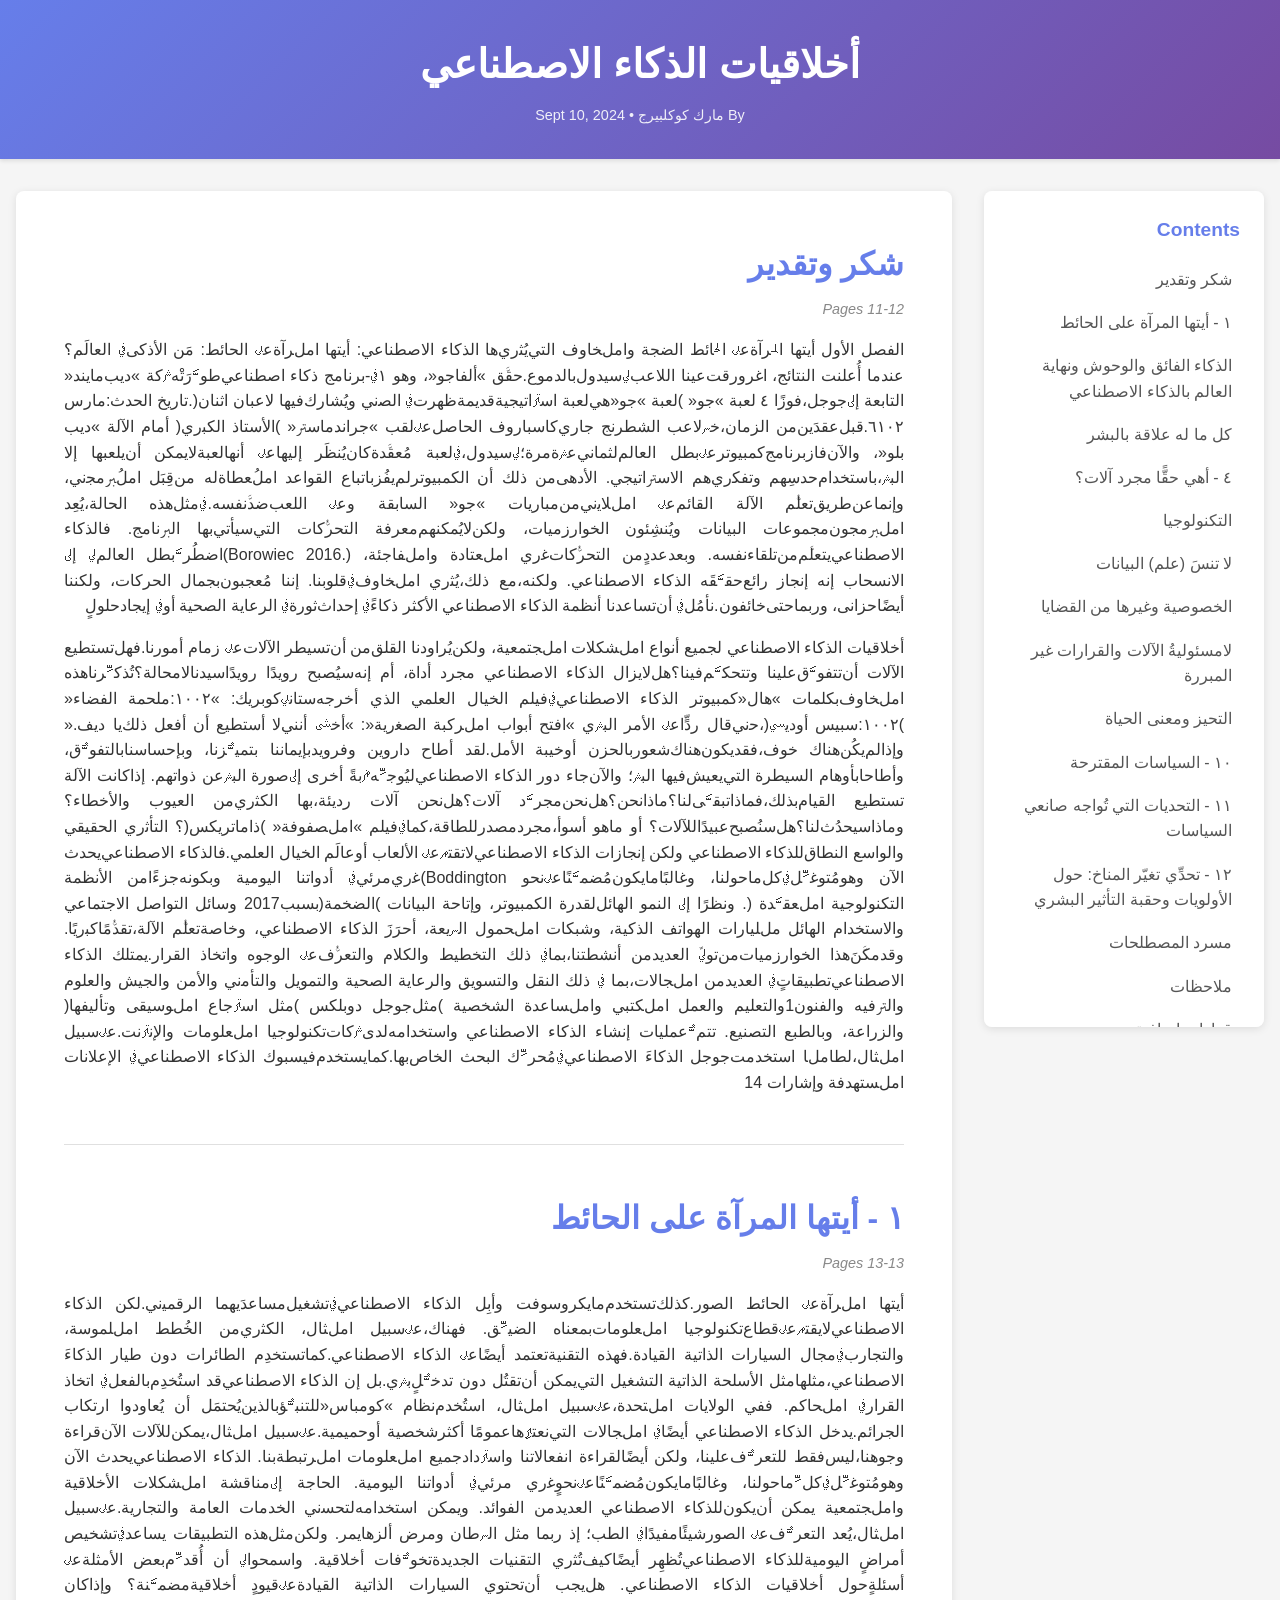
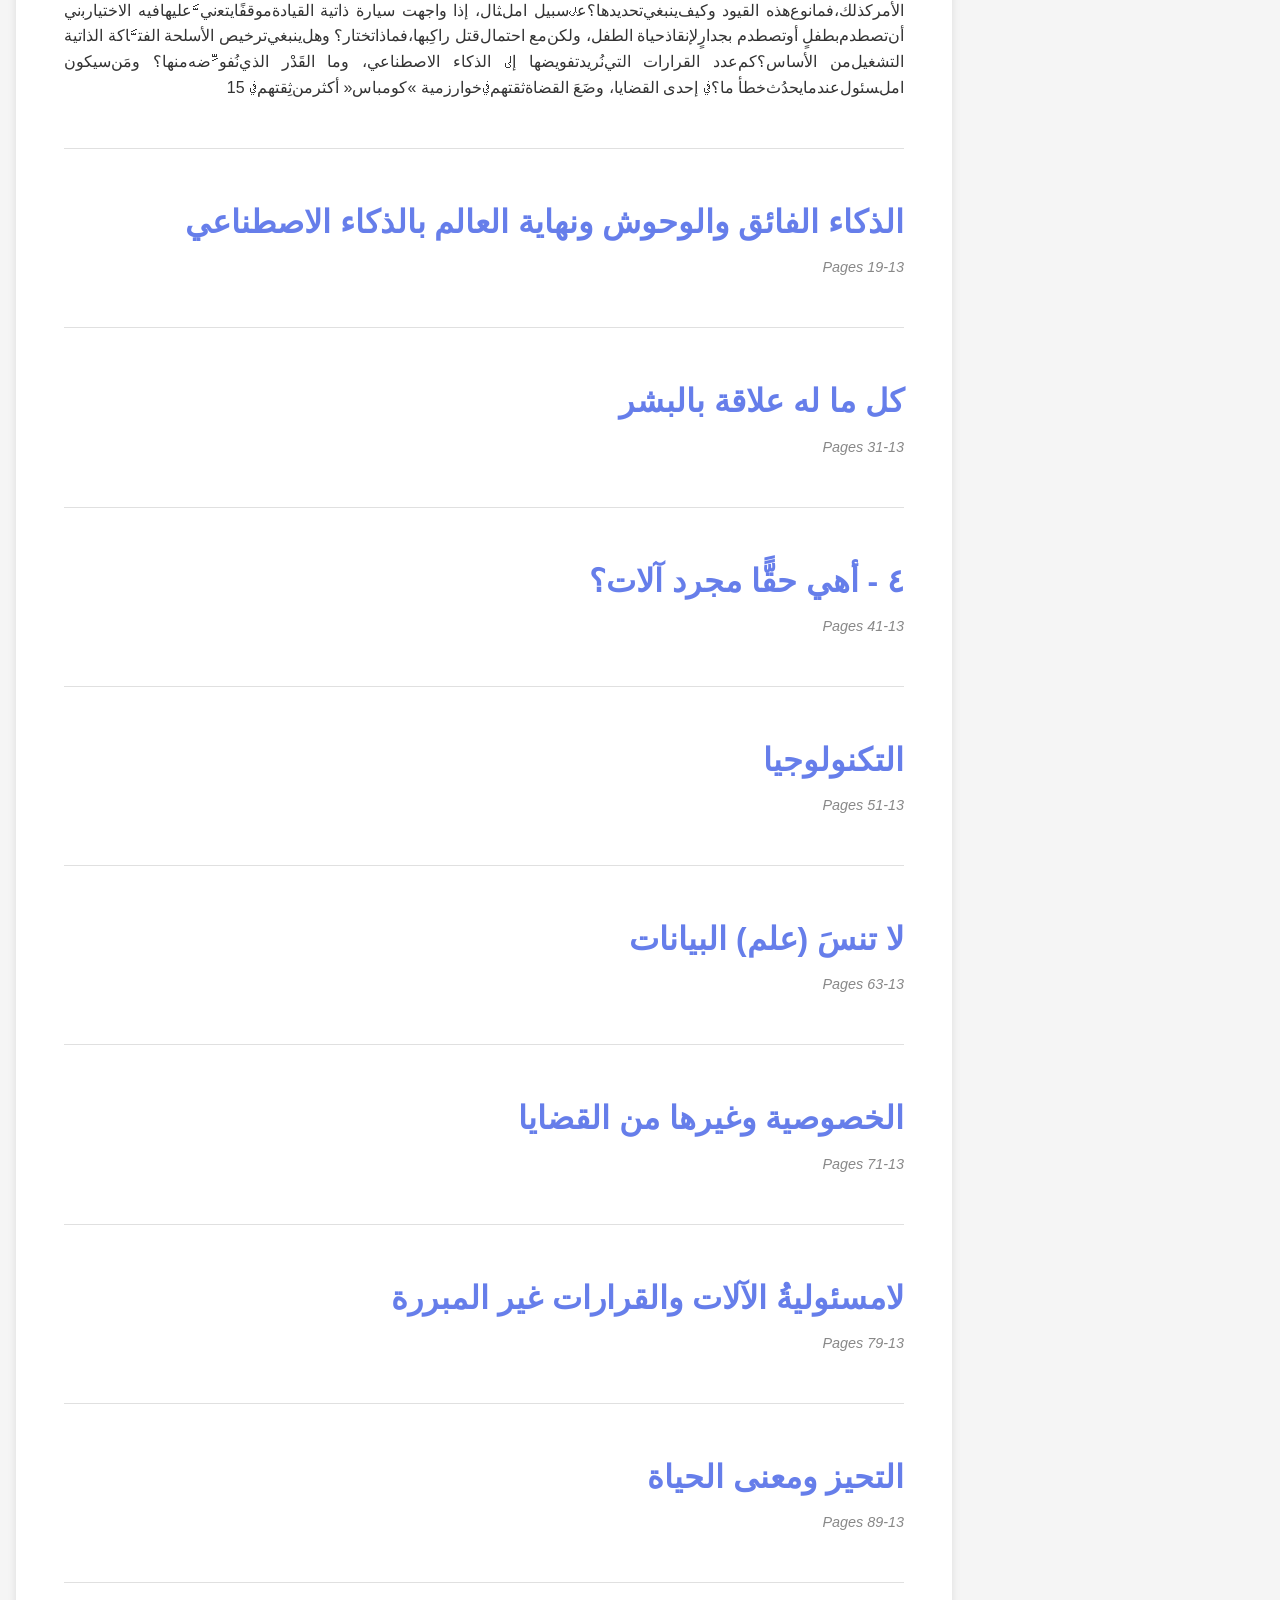
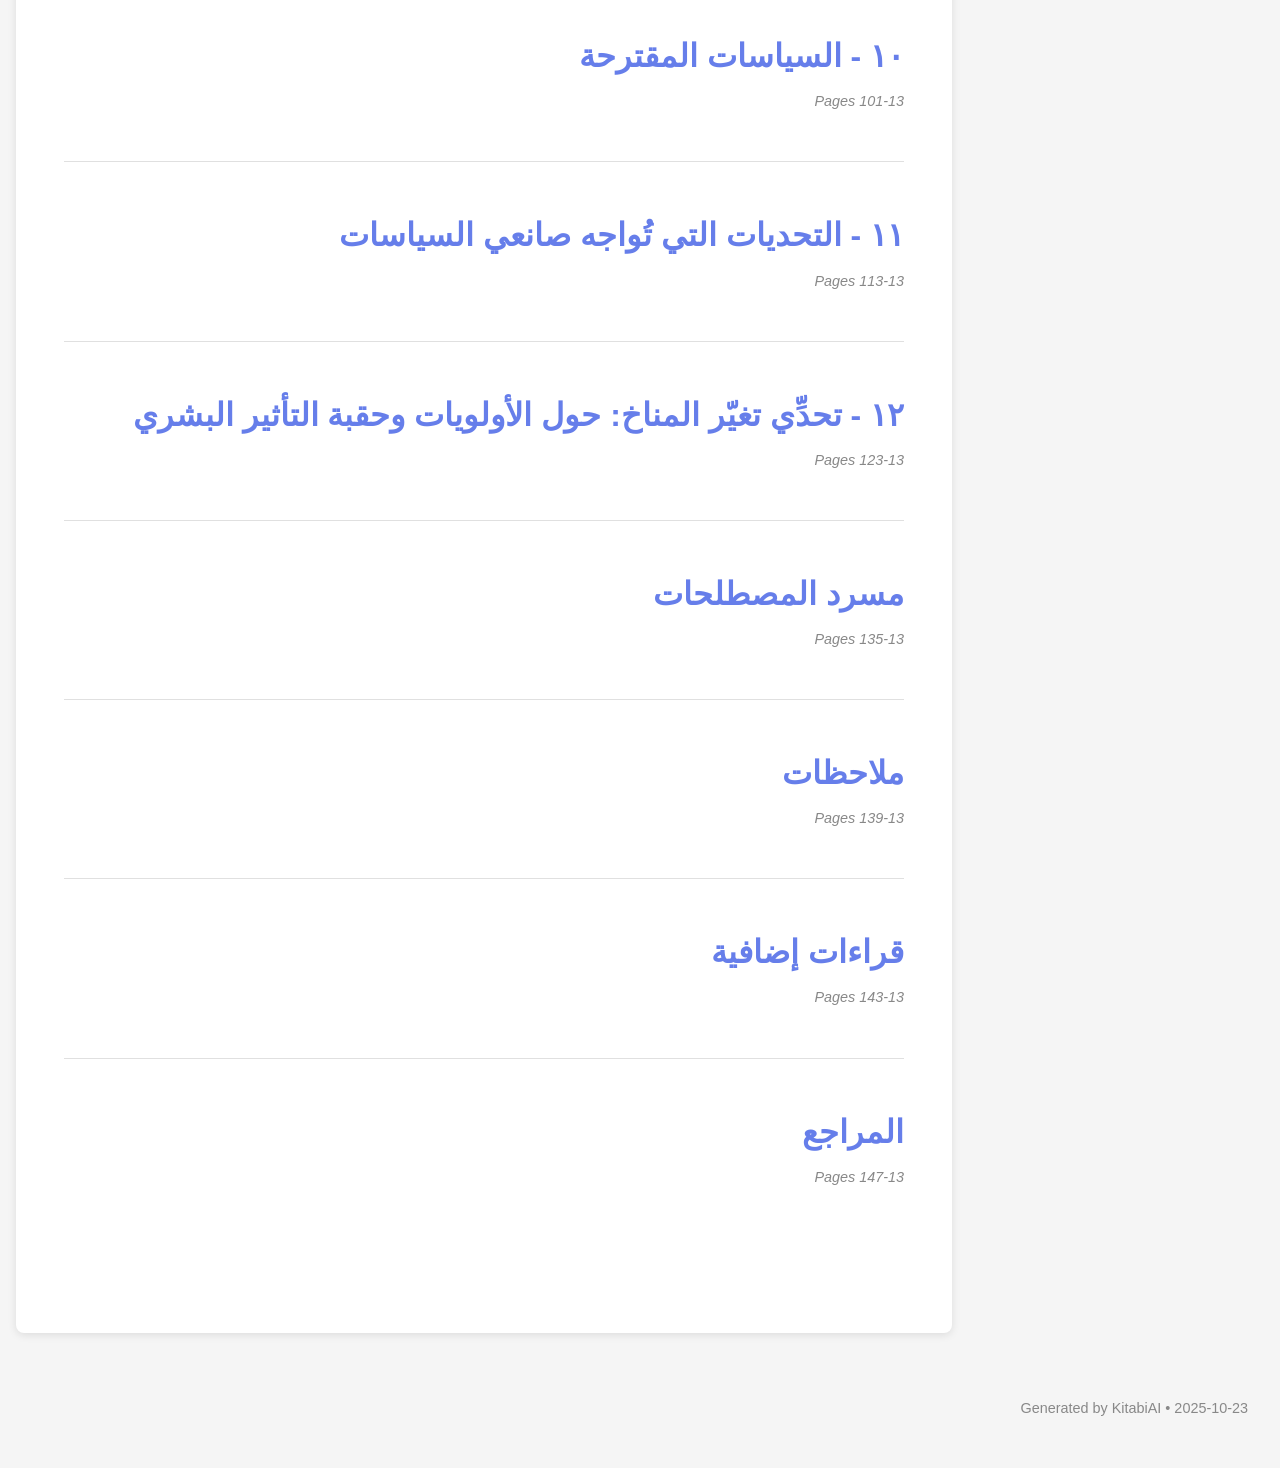
==== outputs/ar_1.html @ 51efbdb4 "Generate Webpage and Markdown files for PDF books" ====
<!DOCTYPE html>
<html lang="arabic" dir="rtl">
<head>
    <meta charset="UTF-8">
    <meta name="viewport" content="width=device-width, initial-scale=1.0">
    <title>أخلاقيات الذكاء الاصطناعي</title>
    <style>
        * {
            margin: 0;
            padding: 0;
            box-sizing: border-box;
        }
        
        body {
            font-family: -apple-system, BlinkMacSystemFont, 'Segoe UI', Roboto, 'Helvetica Neue', Arial, sans-serif;
            line-height: 1.6;
            color: #333;
            background: #f5f5f5;
        }
        
        /* RTL Support */
        [dir="rtl"] {
            text-align: right;
        }
        
        [dir="rtl"] body {
            font-family: 'Traditional Arabic', 'Simplified Arabic', Arial, sans-serif;
        }
        
        /* Header */
        header {
            background: linear-gradient(135deg, #667eea 0%, #764ba2 100%);
            color: white;
            padding: 2rem;
            text-align: center;
            box-shadow: 0 2px 4px rgba(0,0,0,0.1);
        }
        
        header h1 {
            font-size: 2.5rem;
            margin-bottom: 0.5rem;
        }
        
        .metadata {
            font-size: 0.9rem;
            opacity: 0.9;
        }
        
        /* Container */
        .container {
            display: flex;
            max-width: 1400px;
            margin: 2rem auto;
            gap: 2rem;
            padding: 0 1rem;
        }
        
        /* Navigation */
        nav {
            flex: 0 0 280px;
            background: white;
            padding: 1.5rem;
            border-radius: 8px;
            box-shadow: 0 2px 8px rgba(0,0,0,0.1);
            position: sticky;
            top: 2rem;
            height: fit-content;
            max-height: calc(100vh - 4rem);
            overflow-y: auto;
        }
        
        nav h2 {
            font-size: 1.2rem;
            margin-bottom: 1rem;
            color: #667eea;
        }
        
        nav ul {
            list-style: none;
        }
        
        nav li {
            margin-bottom: 0.5rem;
        }
        
        nav a {
            color: #555;
            text-decoration: none;
            display: block;
            padding: 0.3rem 0.5rem;
            border-radius: 4px;
            transition: all 0.2s;
        }
        
        nav a:hover {
            background: #f0f0f0;
            color: #667eea;
        }
        
        nav .level-2 {
            padding-left: 1rem;
            font-size: 0.9rem;
        }
        
        nav .level-3 {
            padding-left: 2rem;
            font-size: 0.85rem;
        }
        
        /* Main Content */
        .content {
            flex: 1;
            background: white;
            padding: 3rem;
            border-radius: 8px;
            box-shadow: 0 2px 8px rgba(0,0,0,0.1);
        }
        
        /* Sections */
        section {
            margin-bottom: 3rem;
            padding-bottom: 2rem;
            border-bottom: 1px solid #e0e0e0;
        }
        
        section:last-child {
            border-bottom: none;
        }
        
        section h2 {
            color: #667eea;
            font-size: 2rem;
            margin-bottom: 0.5rem;
        }
        
        section h3 {
            color: #764ba2;
            font-size: 1.5rem;
            margin-top: 1.5rem;
            margin-bottom: 0.5rem;
        }
        
        section h4 {
            color: #555;
            font-size: 1.2rem;
            margin-top: 1rem;
            margin-bottom: 0.5rem;
        }
        
        .page-range {
            font-size: 0.9rem;
            color: #888;
            font-style: italic;
            margin-bottom: 1rem;
        }
        
        /* Paragraphs */
        p {
            margin-bottom: 1rem;
            text-align: justify;
        }
        
        /* Footer */
        footer {
            text-align: center;
            padding: 2rem;
            color: #888;
            font-size: 0.9rem;
        }
        
        /* Print Styles */
        @media print {
            body {
                background: white;
            }
            
            nav {
                display: none;
            }
            
            .container {
                margin: 0;
            }
            
            section {
                page-break-inside: avoid;
            }
        }
        
        /* Mobile Responsive */
        @media (max-width: 768px) {
            .container {
                flex-direction: column;
            }
            
            nav {
                position: static;
                max-height: none;
            }
            
            .content {
                padding: 1.5rem;
            }
            
            header h1 {
                font-size: 1.8rem;
            }
        }
    </style>
</head>
<body>
    <header>
    <h1>أخلاقيات الذكاء الاصطناعي</h1>
    <div class="metadata">By مارك كوكلبيرج • Sept 10, 2024</div>
</header>
    <div class="container">
        <nav>
    <h2>Contents</h2>
    <ul>
        <li class="level-1"><a href="#section-1">شكر وتقدير</a></li>
<li class="level-1"><a href="#section-2">١ - أيتها المرآة على الحائط</a></li>
<li class="level-1"><a href="#section-3">الذكاء الفائق والوحوش ونهاية العالم بالذكاء الاصطناعي</a></li>
<li class="level-1"><a href="#section-4">كل ما له علاقة بالبشر</a></li>
<li class="level-1"><a href="#section-5">٤ - أهي حقًّا مجرد آلات؟</a></li>
<li class="level-1"><a href="#section-6">التكنولوجيا</a></li>
<li class="level-1"><a href="#section-7">لا تنسَ (علم) البيانات</a></li>
<li class="level-1"><a href="#section-8">الخصوصية وغيرها من القضايا</a></li>
<li class="level-1"><a href="#section-9">لامسئوليةُ الآلات والقرارات غير المبررة</a></li>
<li class="level-1"><a href="#section-10">التحيز ومعنى الحياة</a></li>
<li class="level-1"><a href="#section-11">١٠ - السياسات المقترحة</a></li>
<li class="level-1"><a href="#section-12">١١ - التحديات التي تُواجه صانعي السياسات</a></li>
<li class="level-1"><a href="#section-13">١٢ - تحدِّي تغيّر المناخ: حول الأولويات وحقبة التأثير البشري</a></li>
<li class="level-1"><a href="#section-14">مسرد المصطلحات</a></li>
<li class="level-1"><a href="#section-15">ملاحظات</a></li>
<li class="level-1"><a href="#section-16">قراءات إضافية</a></li>
<li class="level-1"><a href="#section-17">المراجع</a></li>
    </ul>
</nav>
        <main class="content">
            <section id="section-1">
    <h2>شكر وتقدير</h2>
    <div class="page-range">Pages 11-12</div>
    <p>اﻟﻔﺼﻞ اﻷول
أﻳﺘﻬﺎ اﳌﺮآةﻋﲆ اﳊﺎﺋﻂ
اﻟﻀﺠﺔ واملﺨﺎوف اﻟﺘﻲﻳُﺜريﻫﺎ اﻟﺬﻛﺎء اﻻﺻﻄﻨﺎﻋﻲ: أﻳﺘﻬﺎ املﺮآةﻋﲆ اﻟﺤﺎﺋﻂ:
ﻣَﻦ اﻷذﻛﻰﰲ اﻟﻌﺎﻟَﻢ؟
ﻋﻨﺪﻣﺎ أُﻋﻠﻨﺖ اﻟﻨﺘﺎﺋﺞ، اﻏﺮورﻗﺖﻋﻴﻨﺎ اﻟﻼﻋﺐﱄﺳﻴﺪولﺑﺎﻟﺪﻣﻮع.ﺣﻘﱠﻖ »أﻟﻔﺎﺟﻮ«، وﻫﻮ
١ﰲ-ﺑﺮﻧﺎﻣﺞ ذﻛﺎء اﺻﻄﻨﺎﻋﻲﻃﻮﱠرَﺗْﻪﴍﻛﺔ »دﻳﺐﻣﺎﻳﻨﺪ« اﻟﺘﺎﺑﻌﺔ إﱃﺟﻮﺟﻞ،ﻓﻮزًا ٤
ﻟﻌﺒﺔ »ﺟﻮ« )ﻟﻌﺒﺔ »ﺟﻮ«ﻫﻲﻟﻌﺒﺔ اﺳﱰاﺗﻴﺠﻴﺔﻗﺪﻳﻤﺔﻇﻬﺮتﰲ اﻟﺼني وﻳُﺸﺎركﻓﻴﻬﺎ
ﻻﻋﺒﺎن اﺛﻨﺎن(.ﺗﺎرﻳﺦ اﻟﺤﺪث:ﻣﺎرس ٦١٠٢.ﻗﺒﻞﻋﻘﺪَﻳﻦﻣﻦ اﻟﺰﻣﺎن،ﺧﴪﻻﻋﺐ اﻟﺸﻄﺮﻧﺞ
ﺟﺎريﻛﺎﺳﺒﺎروف اﻟﺤﺎﺻﻞﻋﲆﻟﻘﺐ »ﺟﺮاﻧﺪﻣﺎﺳﱰ« )اﻷﺳﺘﺎذ اﻟﻜﺒري( أﻣﺎم اﻵﻟﺔ »دﻳﺐ
ﺑﻠﻮ«، واﻵنﻓﺎزﺑﺮﻧﺎﻣﺞﻛﻤﺒﻴﻮﺗﺮﻋﲆﺑﻄﻞ اﻟﻌﺎﻟﻢﻟﺜﻤﺎﻧﻲﻋﴩةﻣﺮة؛ﱄﺳﻴﺪول،ﰲﻟﻌﺒﺔ
ﻣُﻌﻘﱠﺪةﻛﺎنﻳُﻨﻈَﺮ إﻟﻴﻬﺎﻋﲆ أﻧﻬﺎﻟﻌﺒﺔﻻﻳﻤﻜﻦ أنﻳﻠﻌﺒﻬﺎ إﻻ اﻟﺒﴩ،ﺑﺎﺳﺘﺨﺪامﺣﺪﺳِﻬﻢ
وﺗﻔﻜريﻫﻢ اﻻﺳﱰاﺗﻴﺠﻲ. اﻷدﻫﻰﻣﻦ ذﻟﻚ أن اﻟﻜﻤﺒﻴﻮﺗﺮﻟﻢﻳﻔُﺰﺑﺎﺗﺒﺎع اﻟﻘﻮاﻋﺪ املُﻌﻄﺎةﻟﻪ
ﻣﻦﻗِﺒَﻞ املُﱪﻣﺠني، وإﻧﻤﺎﻋﻦﻃﺮﻳﻖﺗﻌﻠﱡﻢ اﻵﻟﺔ اﻟﻘﺎﺋﻢﻋﲆ املﻼﻳنيﻣﻦﻣﺒﺎرﻳﺎت »ﺟﻮ«
اﻟﺴﺎﺑﻘﺔ وﻋﲆ اﻟﻠﻌﺐﺿﺪﱠﻧﻔﺴﻪ.ﰲﻣﺜﻞﻫﺬه اﻟﺤﺎﻟﺔ،ﻳُﻌِﺪ املﱪﻣﺠﻮنﻣﺠﻤﻮﻋﺎت اﻟﺒﻴﺎﻧﺎت
وﻳُﻨﺸِﺌﻮن اﻟﺨﻮارزﻣﻴﺎت، وﻟﻜﻦﻻﻳُﻤﻜﻨﻬﻢﻣﻌﺮﻓﺔ اﻟﺘﺤﺮﱡﻛﺎت اﻟﺘﻲﺳﻴﺄﺗﻲﺑﻬﺎ اﻟﱪﻧﺎﻣﺞ.
ﻓﺎﻟﺬﻛﺎء اﻻﺻﻄﻨﺎﻋﻲﻳﺘﻌﻠﱠﻢﻣﻦﺗﻠﻘﺎءﻧﻔﺴﻪ. وﺑﻌﺪﻋﺪدٍﻣﻦ اﻟﺘﺤﺮﱡﻛﺎتﻏري املﻌﺘﺎدة واملﻔﺎﺟﺌﺔ،
(.Borowiec 2016)اﺿﻄُﺮﱠﺑﻄﻞ اﻟﻌﺎﻟﻢﱄ إﱃ اﻻﻧﺴﺤﺎب
إﻧﻪ إﻧﺠﺎز راﺋﻊﺣﻘﱠﻘَﻪ اﻟﺬﻛﺎء اﻻﺻﻄﻨﺎﻋﻲ. وﻟﻜﻨﻪ،ﻣﻊ ذﻟﻚ،ﻳُﺜري املﺨﺎوفﰲﻗﻠﻮﺑﻨﺎ. إﻧﻨﺎ
ﻣُﻌﺠﺒﻮنﺑﺠﻤﺎل اﻟﺤﺮﻛﺎت، وﻟﻜﻨﻨﺎ أﻳﻀًﺎﺣﺰاﻧﻰ، ورﺑﻤﺎﺣﺘﻰﺧﺎﺋﻔﻮن.ﻧﺄﻣُﻞﰲ أنﺗﺴﺎﻋﺪﻧﺎ
أﻧﻈﻤﺔ اﻟﺬﻛﺎء اﻻﺻﻄﻨﺎﻋﻲ اﻷﻛﺜﺮ ذﻛﺎءًﰲ إﺣﺪاثﺛﻮرةﰲ اﻟﺮﻋﺎﻳﺔ اﻟﺼﺤﻴﺔ أوﰲ إﻳﺠﺎدﺣﻠﻮلٍ</p>
<p>أﺧﻼﻗﻴﺎت اﻟﺬﻛﺎء اﻻﺻﻄﻨﺎﻋﻲ
ﻟﺠﻤﻴﻊ أﻧﻮاع املﺸﻜﻼت املﺠﺘﻤﻌﻴﺔ، وﻟﻜﻦﻳُﺮاودﻧﺎ اﻟﻘﻠﻖﻣﻦ أنﺗﺴﻴﻄﺮ اﻵﻻتﻋﲆ زﻣﺎم
أﻣﻮرﻧﺎ.ﻓﻬﻞﺗﺴﺘﻄﻴﻊ اﻵﻻت أنﺗﺘﻔﻮﱠقﻋﻠﻴﻨﺎ وﺗﺘﺤﻜﱠﻢﻓﻴﻨﺎ؟ﻫﻞﻻﻳﺰال اﻟﺬﻛﺎء اﻻﺻﻄﻨﺎﻋﻲ
ﻣﺠﺮد أداة، أم إﻧﻪﺳﻴُﺼﺒﺢ روﻳﺪًا روﻳﺪًاﺳﻴﺪﻧﺎﻻﻣﺤﺎﻟﺔ؟ﺗُﺬﻛﱢﺮﻧﺎﻫﺬه املﺨﺎوفﺑﻜﻠﻤﺎت
»ﻫﺎل«ﻛﻤﺒﻴﻮﺗﺮ اﻟﺬﻛﺎء اﻻﺻﻄﻨﺎﻋﻲﰲﻓﻴﻠﻢ اﻟﺨﻴﺎل اﻟﻌﻠﻤﻲ اﻟﺬي أﺧﺮﺟﻪﺳﺘﺎﻧﲇﻛﻮﺑﺮﻳﻚ:
»١٠٠٢:ﻣﻠﺤﻤﺔ اﻟﻔﻀﺎء« )١٠٠٢:ﺳﺒﻴﺲ أودﻳﴘ(،ﺣنيﻗﺎل ردٍّاﻋﲆ اﻷﻣﺮ اﻟﺒﴩي »اﻓﺘﺢ
أﺑﻮاب املﺮﻛﺒﺔ اﻟﺼﻐرية«: »أﺧﴙ أﻧﻨﻲﻻ أﺳﺘﻄﻴﻊ أن أﻓﻌﻞ ذﻟﻚﻳﺎ دﻳﻒ.« وإذاﻟﻢﻳﻜُﻦﻫﻨﺎك
ﺧﻮف،ﻓﻘﺪﻳﻜﻮنﻫﻨﺎكﺷﻌﻮرﺑﺎﻟﺤﺰن أوﺧﻴﺒﺔ اﻷﻣﻞ.ﻟﻘﺪ أﻃﺎح داروﻳﻦ وﻓﺮوﻳﺪﺑﺈﻳﻤﺎﻧﻨﺎ
ﺑﺘﻤﻴﱡﺰﻧﺎ، وﺑﺈﺣﺴﺎﺳﻨﺎﺑﺎﻟﺘﻔﻮﱡق، وأﻃﺎﺣﺎﺑﺄوﻫﺎم اﻟﺴﻴﻄﺮة اﻟﺘﻲﻳﻌﻴﺶﻓﻴﻬﺎ اﻟﺒﴩ؛ واﻵنﺟﺎء
دور اﻟﺬﻛﺎء اﻻﺻﻄﻨﺎﻋﻲﻟﻴُﻮﺟﱢﻪﴐﺑﺔً أﺧﺮى إﱃﺻﻮرة اﻟﺒﴩﻋﻦ ذواﺗﻬﻢ. إذاﻛﺎﻧﺖ اﻵﻟﺔ
ﺗﺴﺘﻄﻴﻊ اﻟﻘﻴﺎمﺑﺬﻟﻚ،ﻓﻤﺎذاﺗﺒﻘﱠﻰﻟﻨﺎ؟ﻣﺎذاﻧﺤﻦ؟ﻫﻞﻧﺤﻦﻣﺠﺮﱠد آﻻت؟ﻫﻞﻧﺤﻦ آﻻت
ردﻳﺌﺔ،ﺑﻬﺎ اﻟﻜﺜريﻣﻦ اﻟﻌﻴﻮب واﻷﺧﻄﺎء؟ وﻣﺎذاﺳﻴﺤﺪُثﻟﻨﺎ؟ﻫﻞﺳﻨُﺼﺒﺢﻋﺒﻴﺪًاﻟﻶﻻت؟ أو
ﻣﺎﻫﻮ أﺳﻮأ،ﻣﺠﺮدﻣﺼﺪرﻟﻠﻄﺎﻗﺔ،ﻛﻤﺎﰲﻓﻴﻠﻢ »املﺼﻔﻮﻓﺔ« )ذاﻣﺎﺗﺮﻳﻜﺲ(؟
اﻟﺘﺄﺛري اﻟﺤﻘﻴﻘﻲ واﻟﻮاﺳﻊ اﻟﻨﻄﺎقﻟﻠﺬﻛﺎء اﻻﺻﻄﻨﺎﻋﻲ
وﻟﻜﻦ إﻧﺠﺎزات اﻟﺬﻛﺎء اﻻﺻﻄﻨﺎﻋﻲﻻﺗﻘﺘﴫﻋﲆ اﻷﻟﻌﺎب أوﻋﺎﻟَﻢ اﻟﺨﻴﺎل اﻟﻌﻠﻤﻲ.ﻓﺎﻟﺬﻛﺎء
اﻻﺻﻄﻨﺎﻋﻲﻳﺤﺪث اﻵن وﻫﻮﻣُﺘﻮﻏﱢﻞﰲﻛﻞﻣﺎﺣﻮﻟﻨﺎ، وﻏﺎﻟﺒًﺎﻣﺎﻳﻜﻮنﻣُﻀﻤﱠﻨًﺎﻋﲆﻧﺤﻮ
Boddington)ﻏريﻣﺮﺋﻲﰲ أدواﺗﻨﺎ اﻟﻴﻮﻣﻴﺔ وﺑﻜﻮﻧﻪﺟﺰءًاﻣﻦ اﻷﻧﻈﻤﺔ اﻟﺘﻜﻨﻮﻟﻮﺟﻴﺔ املﻌﻘﱠﺪة
(. وﻧﻈﺮًا إﱃ اﻟﻨﻤﻮ اﻟﻬﺎﺋﻞﻟﻘﺪرة اﻟﻜﻤﺒﻴﻮﺗﺮ، وإﺗﺎﺣﺔ اﻟﺒﻴﺎﻧﺎت )اﻟﻀﺨﻤﺔ(ﺑﺴﺒﺐ2017
وﺳﺎﺋﻞ اﻟﺘﻮاﺻﻞ اﻻﺟﺘﻤﺎﻋﻲ واﻻﺳﺘﺨﺪام اﻟﻬﺎﺋﻞ ملﻠﻴﺎرات اﻟﻬﻮاﺗﻒ اﻟﺬﻛﻴﺔ، وﺷﺒﻜﺎت املﺤﻤﻮل
اﻟﴪﻳﻌﺔ، أﺣﺮَزَ اﻟﺬﻛﺎء اﻻﺻﻄﻨﺎﻋﻲ، وﺧﺎﺻﺔﺗﻌﻠﱡﻢ اﻵﻟﺔ،ﺗﻘﺪﱡﻣًﺎﻛﺒريًا. وﻗﺪﻣﻜﱠﻦَﻫﺬا
اﻟﺨﻮارزﻣﻴﺎتﻣﻦﺗﻮﱄﱢ اﻟﻌﺪﻳﺪﻣﻦ أﻧﺸﻄﺘﻨﺎ،ﺑﻤﺎﰲ ذﻟﻚ اﻟﺘﺨﻄﻴﻂ واﻟﻜﻼم واﻟﺘﻌﺮﱡفﻋﲆ
اﻟﻮﺟﻮه واﺗﺨﺎذ اﻟﻘﺮار.ﻳﻤﺘﻠﻚ اﻟﺬﻛﺎء اﻻﺻﻄﻨﺎﻋﻲﺗﻄﺒﻴﻘﺎتٍﰲ اﻟﻌﺪﻳﺪﻣﻦ املﺠﺎﻻت،ﺑﻤﺎ
ﰲ ذﻟﻚ اﻟﻨﻘﻞ واﻟﺘﺴﻮﻳﻖ واﻟﺮﻋﺎﻳﺔ اﻟﺼﺤﻴﺔ واﻟﺘﻤﻮﻳﻞ واﻟﺘﺄﻣني واﻷﻣﻦ واﻟﺠﻴﺶ واﻟﻌﻠﻮم
واﻟﱰﻓﻴﻪ واﻟﻔﻨﻮن1واﻟﺘﻌﻠﻴﻢ واﻟﻌﻤﻞ املﻜﺘﺒﻲ واملﺴﺎﻋﺪة اﻟﺸﺨﺼﻴﺔ )ﻣﺜﻞﺟﻮﺟﻞ دوﺑﻠﻜﺲ
)ﻣﺜﻞ اﺳﱰﺟﺎع املﻮﺳﻴﻘﻰ وﺗﺄﻟﻴﻔﻬﺎ( واﻟﺰراﻋﺔ، وﺑﺎﻟﻄﺒﻊ اﻟﺘﺼﻨﻴﻊ.
ﺗﺘﻢﱡﻋﻤﻠﻴﺎت إﻧﺸﺎء اﻟﺬﻛﺎء اﻻﺻﻄﻨﺎﻋﻲ واﺳﺘﺨﺪاﻣﻪﻟﺪىﴍﻛﺎتﺗﻜﻨﻮﻟﻮﺟﻴﺎ املﻌﻠﻮﻣﺎت
واﻹﻧﱰﻧﺖ.ﻋﲆﺳﺒﻴﻞ املﺜﺎل،ﻟﻄﺎملﺎ اﺳﺘﺨﺪﻣﺖﺟﻮﺟﻞ اﻟﺬﻛﺎءَ اﻻﺻﻄﻨﺎﻋﻲﰲﻣُﺤﺮﱢك اﻟﺒﺤﺚ
اﻟﺨﺎصﺑﻬﺎ.ﻛﻤﺎﻳﺴﺘﺨﺪمﻓﻴﺴﺒﻮك اﻟﺬﻛﺎء اﻻﺻﻄﻨﺎﻋﻲﰲ اﻹﻋﻼﻧﺎت املﺴﺘﻬﺪﻓﺔ وإﺷﺎرات
14</p>
</section>
<section id="section-2">
    <h2>١ - أيتها المرآة على الحائط</h2>
    <div class="page-range">Pages 13-13</div>
    <p>أﻳﺘﻬﺎ املﺮآةﻋﲆ اﻟﺤﺎﺋﻂ
اﻟﺼﻮر.ﻛﺬﻟﻚﺗﺴﺘﺨﺪمﻣﺎﻳﻜﺮوﺳﻮﻓﺖ وأﺑِﻞ اﻟﺬﻛﺎء اﻻﺻﻄﻨﺎﻋﻲﰲﺗﺸﻐﻴﻞﻣﺴﺎﻋﺪَﻳﻬﻤﺎ
اﻟﺮﻗﻤﻴني.ﻟﻜﻦ اﻟﺬﻛﺎء اﻻﺻﻄﻨﺎﻋﻲﻻﻳﻘﺘﴫﻋﲆﻗﻄﺎعﺗﻜﻨﻮﻟﻮﺟﻴﺎ املﻌﻠﻮﻣﺎتﺑﻤﻌﻨﺎه اﻟﻀﻴﱢﻖ.
ﻓﻬﻨﺎك،ﻋﲆﺳﺒﻴﻞ املﺜﺎل، اﻟﻜﺜريﻣﻦ اﻟﺨُﻄﻂ املﻠﻤﻮﺳﺔ، واﻟﺘﺠﺎربﰲﻣﺠﺎل اﻟﺴﻴﺎرات اﻟﺬاﺗﻴﺔ
اﻟﻘﻴﺎدة.ﻓﻬﺬه اﻟﺘﻘﻨﻴﺔﺗﻌﺘﻤﺪ أﻳﻀًﺎﻋﲆ اﻟﺬﻛﺎء اﻻﺻﻄﻨﺎﻋﻲ.ﻛﻤﺎﺗﺴﺘﺨﺪِم اﻟﻄﺎﺋﺮات دون
ﻃﻴﺎر اﻟﺬﻛﺎءَ اﻻﺻﻄﻨﺎﻋﻲ،ﻣﺜﻠﻬﺎﻣﺜﻞ اﻷﺳﻠﺤﺔ اﻟﺬاﺗﻴﺔ اﻟﺘﺸﻐﻴﻞ اﻟﺘﻲﻳﻤﻜﻦ أنﺗﻘﺘُﻞ دون
ﺗﺪﺧﱡﻞٍﺑﴩي.ﺑﻞ إن اﻟﺬﻛﺎء اﻻﺻﻄﻨﺎﻋﻲﻗﺪ اﺳﺘُﺨﺪِمﺑﺎﻟﻔﻌﻞﰲ اﺗﺨﺎذ اﻟﻘﺮارﰲ املﺤﺎﻛﻢ.
ﻓﻔﻲ اﻟﻮﻻﻳﺎت املﺘﺤﺪة،ﻋﲆﺳﺒﻴﻞ املﺜﺎل، اﺳﺘُﺨﺪمﻧﻈﺎم »ﻛﻮﻣﺒﺎس«ﻟﻠﺘﻨﺒﱡﺆﺑﺎﻟﺬﻳﻦﻳُﺤﺘﻤَﻞ أن
ﻳُﻌﺎودوا ارﺗﻜﺎب اﻟﺠﺮاﺋﻢ.ﻳﺪﺧﻞ اﻟﺬﻛﺎء اﻻﺻﻄﻨﺎﻋﻲ أﻳﻀًﺎﰲ املﺠﺎﻻت اﻟﺘﻲﻧﻌﺘﱪِﻫﺎﻋﻤﻮﻣًﺎ
أﻛﺜﺮﺷﺨﺼﻴﺔ أوﺣﻤﻴﻤﻴﺔ.ﻋﲆﺳﺒﻴﻞ املﺜﺎل،ﻳﻤﻜﻦﻟﻶﻻت اﻵنﻗﺮاءة وﺟﻮﻫﻨﺎ،ﻟﻴﺲﻓﻘﻂ
ﻟﻠﺘﻌﺮﱡفﻋﻠﻴﻨﺎ، وﻟﻜﻦ أﻳﻀًﺎﻟﻘﺮاءة اﻧﻔﻌﺎﻻﺗﻨﺎ واﺳﱰدادﺟﻤﻴﻊ املﻌﻠﻮﻣﺎت املﺮﺗﺒﻄﺔﺑﻨﺎ.
اﻟﺬﻛﺎء اﻻﺻﻄﻨﺎﻋﻲﻳﺤﺪث اﻵن وﻫﻮﻣُﺘﻮﻏﱢﻞﰲﻛﻞﱢﻣﺎﺣﻮﻟﻨﺎ، وﻏﺎﻟﺒًﺎﻣﺎﻳﻜﻮنﻣُﻀﻤﱠﻨًﺎﻋﲆﻧﺤﻮٍﻏري
ﻣﺮﺋﻲﰲ أدواﺗﻨﺎ اﻟﻴﻮﻣﻴﺔ.
اﻟﺤﺎﺟﺔ إﱃﻣﻨﺎﻗﺸﺔ املﺸﻜﻼت اﻷﺧﻼﻗﻴﺔ واملﺠﺘﻤﻌﻴﺔ
ﻳﻤﻜﻦ أنﻳﻜﻮنﻟﻠﺬﻛﺎء اﻻﺻﻄﻨﺎﻋﻲ اﻟﻌﺪﻳﺪﻣﻦ اﻟﻔﻮاﺋﺪ. وﻳﻤﻜﻦ اﺳﺘﺨﺪاﻣﻪﻟﺘﺤﺴني اﻟﺨﺪﻣﺎت
اﻟﻌﺎﻣﺔ واﻟﺘﺠﺎرﻳﺔ.ﻋﲆﺳﺒﻴﻞ املﺜﺎل،ﻳُﻌﺪ اﻟﺘﻌﺮﱡفﻋﲆ اﻟﺼﻮرﺷﻴﺌًﺎﻣﻔﻴﺪًاﰲ اﻟﻄﺐ؛ إذ رﺑﻤﺎ
ﻣﺜﻞ اﻟﴪﻃﺎن وﻣﺮض أﻟﺰﻫﺎﻳﻤﺮ. وﻟﻜﻦﻣﺜﻞﻫﺬه اﻟﺘﻄﺒﻴﻘﺎت
ﻳﺴﺎﻋﺪﰲﺗﺸﺨﻴﺺ أﻣﺮاضٍ
اﻟﻴﻮﻣﻴﺔﻟﻠﺬﻛﺎء اﻻﺻﻄﻨﺎﻋﻲﺗُﻈﻬِﺮ أﻳﻀًﺎﻛﻴﻒﺗُﺜري اﻟﺘﻘﻨﻴﺎت اﻟﺠﺪﻳﺪةﺗﺨﻮﱡﻓﺎت أﺧﻼﻗﻴﺔ.
واﺳﻤﺤﻮاﱄ أن أُﻗﺪﱢمﺑﻌﺾ اﻷﻣﺜﻠﺔﻋﲆ أﺳﺌﻠﺔٍﺣﻮل أﺧﻼﻗﻴﺎت اﻟﺬﻛﺎء اﻻﺻﻄﻨﺎﻋﻲ.
ﻫﻞﻳﺠﺐ أنﺗﺤﺘﻮي اﻟﺴﻴﺎرات اﻟﺬاﺗﻴﺔ اﻟﻘﻴﺎدةﻋﲆﻗﻴﻮدٍ أﺧﻼﻗﻴﺔﻣﻀﻤﱠﻨﺔ؟ وإذاﻛﺎن
اﻷﻣﺮﻛﺬﻟﻚ،ﻓﻤﺎﻧﻮعﻫﺬه اﻟﻘﻴﻮد وﻛﻴﻒﻳﻨﺒﻐﻲﺗﺤﺪﻳﺪﻫﺎ؟ﻋﲆﺳﺒﻴﻞ املﺜﺎل، إذا واﺟﻬﺖ
ﺳﻴﺎرة ذاﺗﻴﺔ اﻟﻘﻴﺎدةﻣﻮﻗﻔًﺎﻳﺘﻌنيﱠﻋﻠﻴﻬﺎﻓﻴﻪ اﻻﺧﺘﻴﺎرﺑني أنﺗﺼﻄﺪمﺑﻄﻔﻞٍ أوﺗﺼﻄﺪم
ﺑﺠﺪارٍﻹﻧﻘﺎذﺣﻴﺎة اﻟﻄﻔﻞ، وﻟﻜﻦﻣﻊ اﺣﺘﻤﺎلﻗﺘﻞ راﻛِﺒﻬﺎ،ﻓﻤﺎذاﺗﺨﺘﺎر؟ وﻫﻞﻳﻨﺒﻐﻲﺗﺮﺧﻴﺺ
اﻷﺳﻠﺤﺔ اﻟﻔﺘﱠﺎﻛﺔ اﻟﺬاﺗﻴﺔ اﻟﺘﺸﻐﻴﻞﻣﻦ اﻷﺳﺎس؟ﻛﻢﻋﺪد اﻟﻘﺮارات اﻟﺘﻲﻧُﺮﻳﺪﺗﻔﻮﻳﻀﻬﺎ إﱃ
اﻟﺬﻛﺎء اﻻﺻﻄﻨﺎﻋﻲ، وﻣﺎ اﻟﻘَﺪْر اﻟﺬيﻧُﻔﻮﱢﺿﻪﻣﻨﻬﺎ؟ وﻣَﻦﺳﻴﻜﻮن املﺴﺌﻮلﻋﻨﺪﻣﺎﻳﺤﺪُثﺧﻄﺄ
ﻣﺎ؟ﰲ إﺣﺪى اﻟﻘﻀﺎﻳﺎ، وﺿَﻊَ اﻟﻘﻀﺎةﺛﻘﺘﻬﻢﰲﺧﻮارزﻣﻴﺔ »ﻛﻮﻣﺒﺎس« أﻛﺜﺮﻣﻦﺛِﻘﺘﻬﻢﰲ
15</p>
</section>
<section id="section-3">
    <h2>الذكاء الفائق والوحوش ونهاية العالم بالذكاء الاصطناعي</h2>
    <div class="page-range">Pages 19-13</div>
    
</section>
<section id="section-4">
    <h2>كل ما له علاقة بالبشر</h2>
    <div class="page-range">Pages 31-13</div>
    
</section>
<section id="section-5">
    <h2>٤ - أهي حقًّا مجرد آلات؟</h2>
    <div class="page-range">Pages 41-13</div>
    
</section>
<section id="section-6">
    <h2>التكنولوجيا</h2>
    <div class="page-range">Pages 51-13</div>
    
</section>
<section id="section-7">
    <h2>لا تنسَ (علم) البيانات</h2>
    <div class="page-range">Pages 63-13</div>
    
</section>
<section id="section-8">
    <h2>الخصوصية وغيرها من القضايا</h2>
    <div class="page-range">Pages 71-13</div>
    
</section>
<section id="section-9">
    <h2>لامسئوليةُ الآلات والقرارات غير المبررة</h2>
    <div class="page-range">Pages 79-13</div>
    
</section>
<section id="section-10">
    <h2>التحيز ومعنى الحياة</h2>
    <div class="page-range">Pages 89-13</div>
    
</section>
<section id="section-11">
    <h2>١٠ - السياسات المقترحة</h2>
    <div class="page-range">Pages 101-13</div>
    
</section>
<section id="section-12">
    <h2>١١ - التحديات التي تُواجه صانعي السياسات</h2>
    <div class="page-range">Pages 113-13</div>
    
</section>
<section id="section-13">
    <h2>١٢ - تحدِّي تغيّر المناخ: حول الأولويات وحقبة التأثير البشري</h2>
    <div class="page-range">Pages 123-13</div>
    
</section>
<section id="section-14">
    <h2>مسرد المصطلحات</h2>
    <div class="page-range">Pages 135-13</div>
    
</section>
<section id="section-15">
    <h2>ملاحظات</h2>
    <div class="page-range">Pages 139-13</div>
    
</section>
<section id="section-16">
    <h2>قراءات إضافية</h2>
    <div class="page-range">Pages 143-13</div>
    
</section>
<section id="section-17">
    <h2>المراجع</h2>
    <div class="page-range">Pages 147-13</div>
    
</section>
        </main>
    </div>
    <footer>
    <p>Generated by KitabiAI • 2025-10-23</p>
</footer>
</body>
</html>
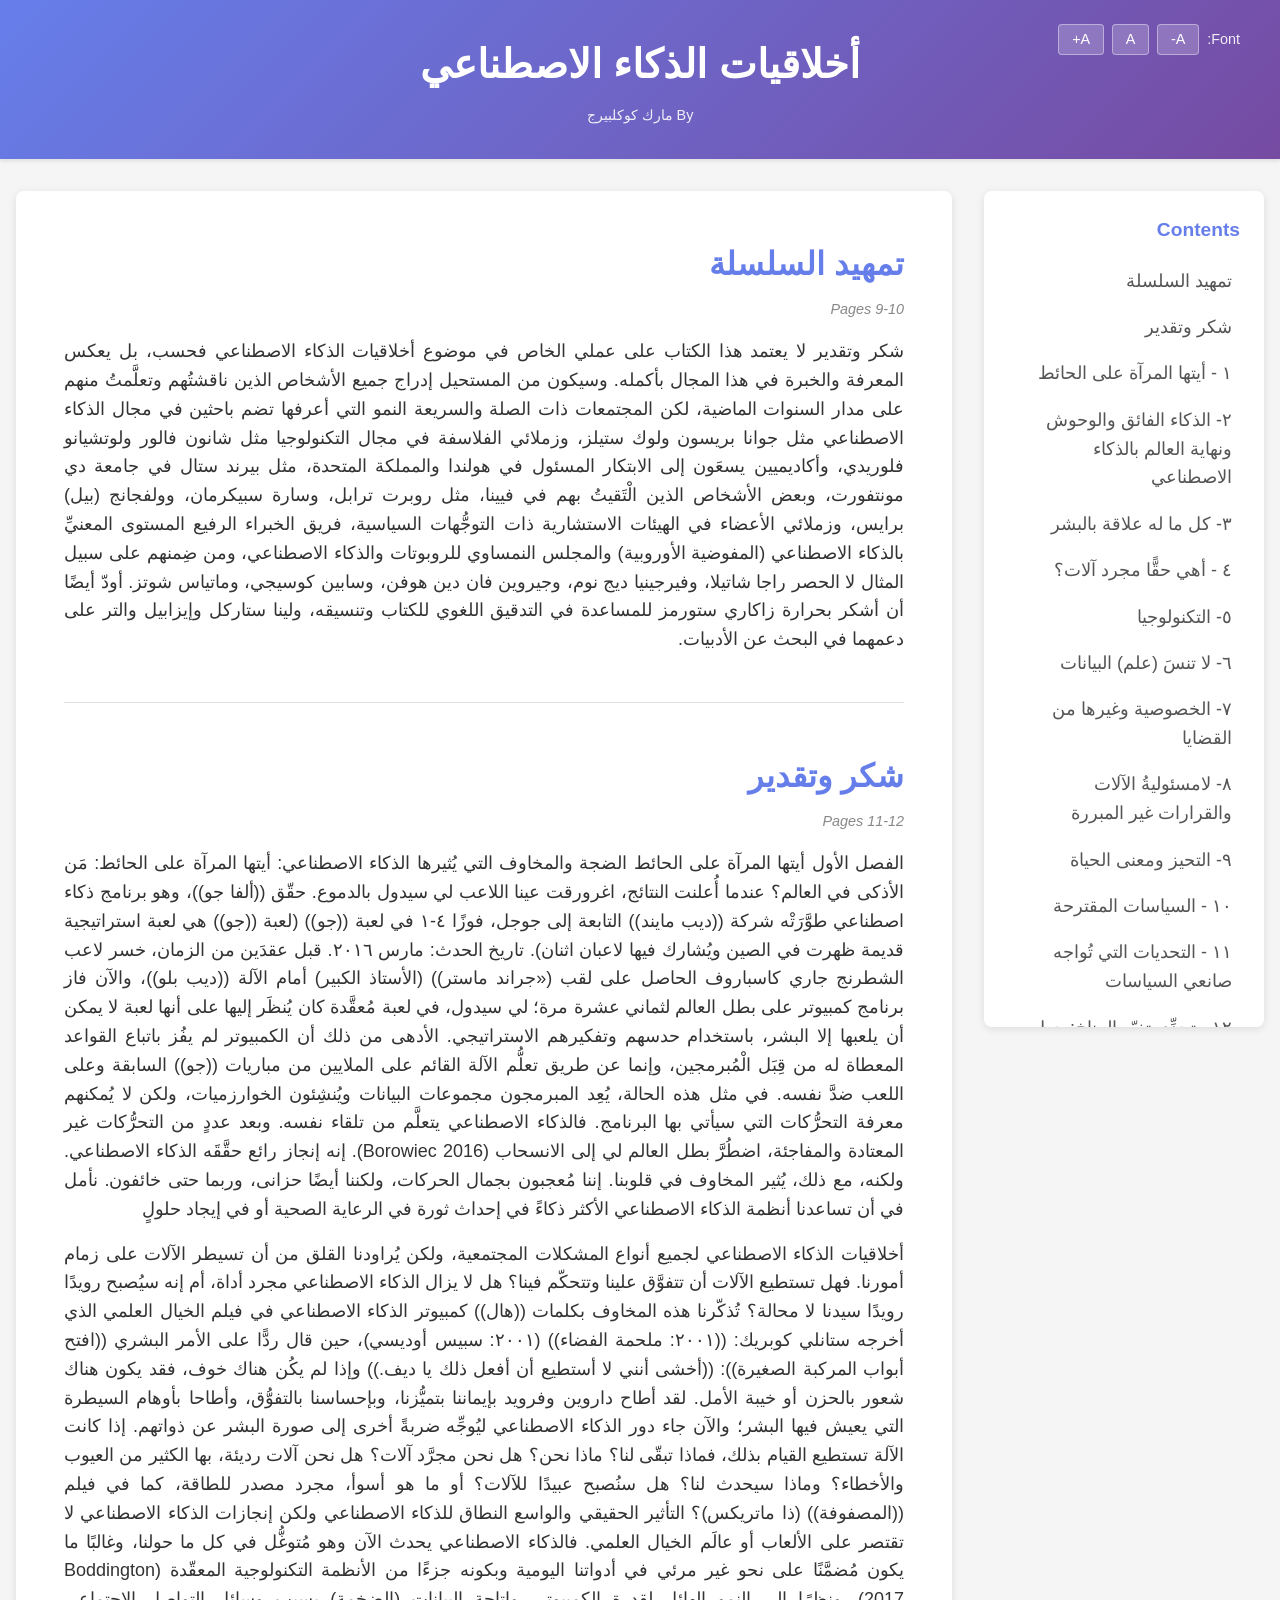
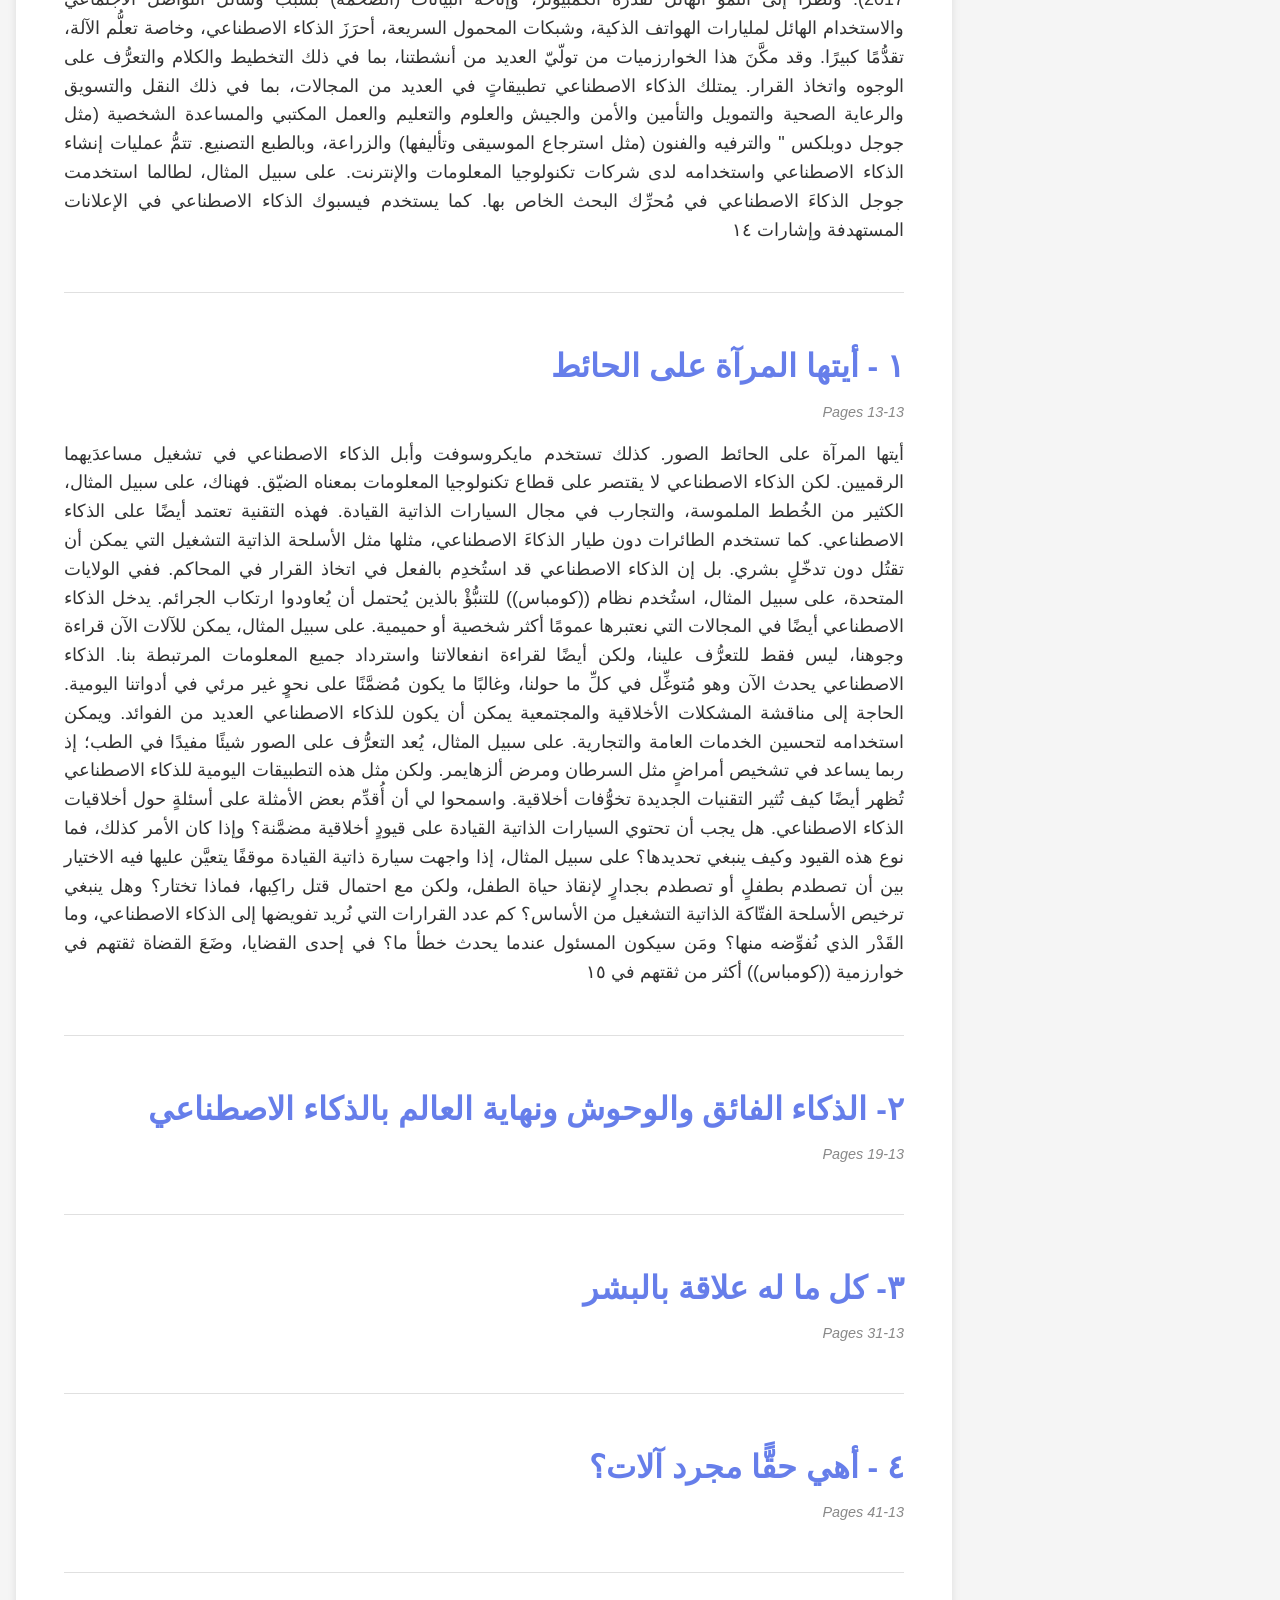
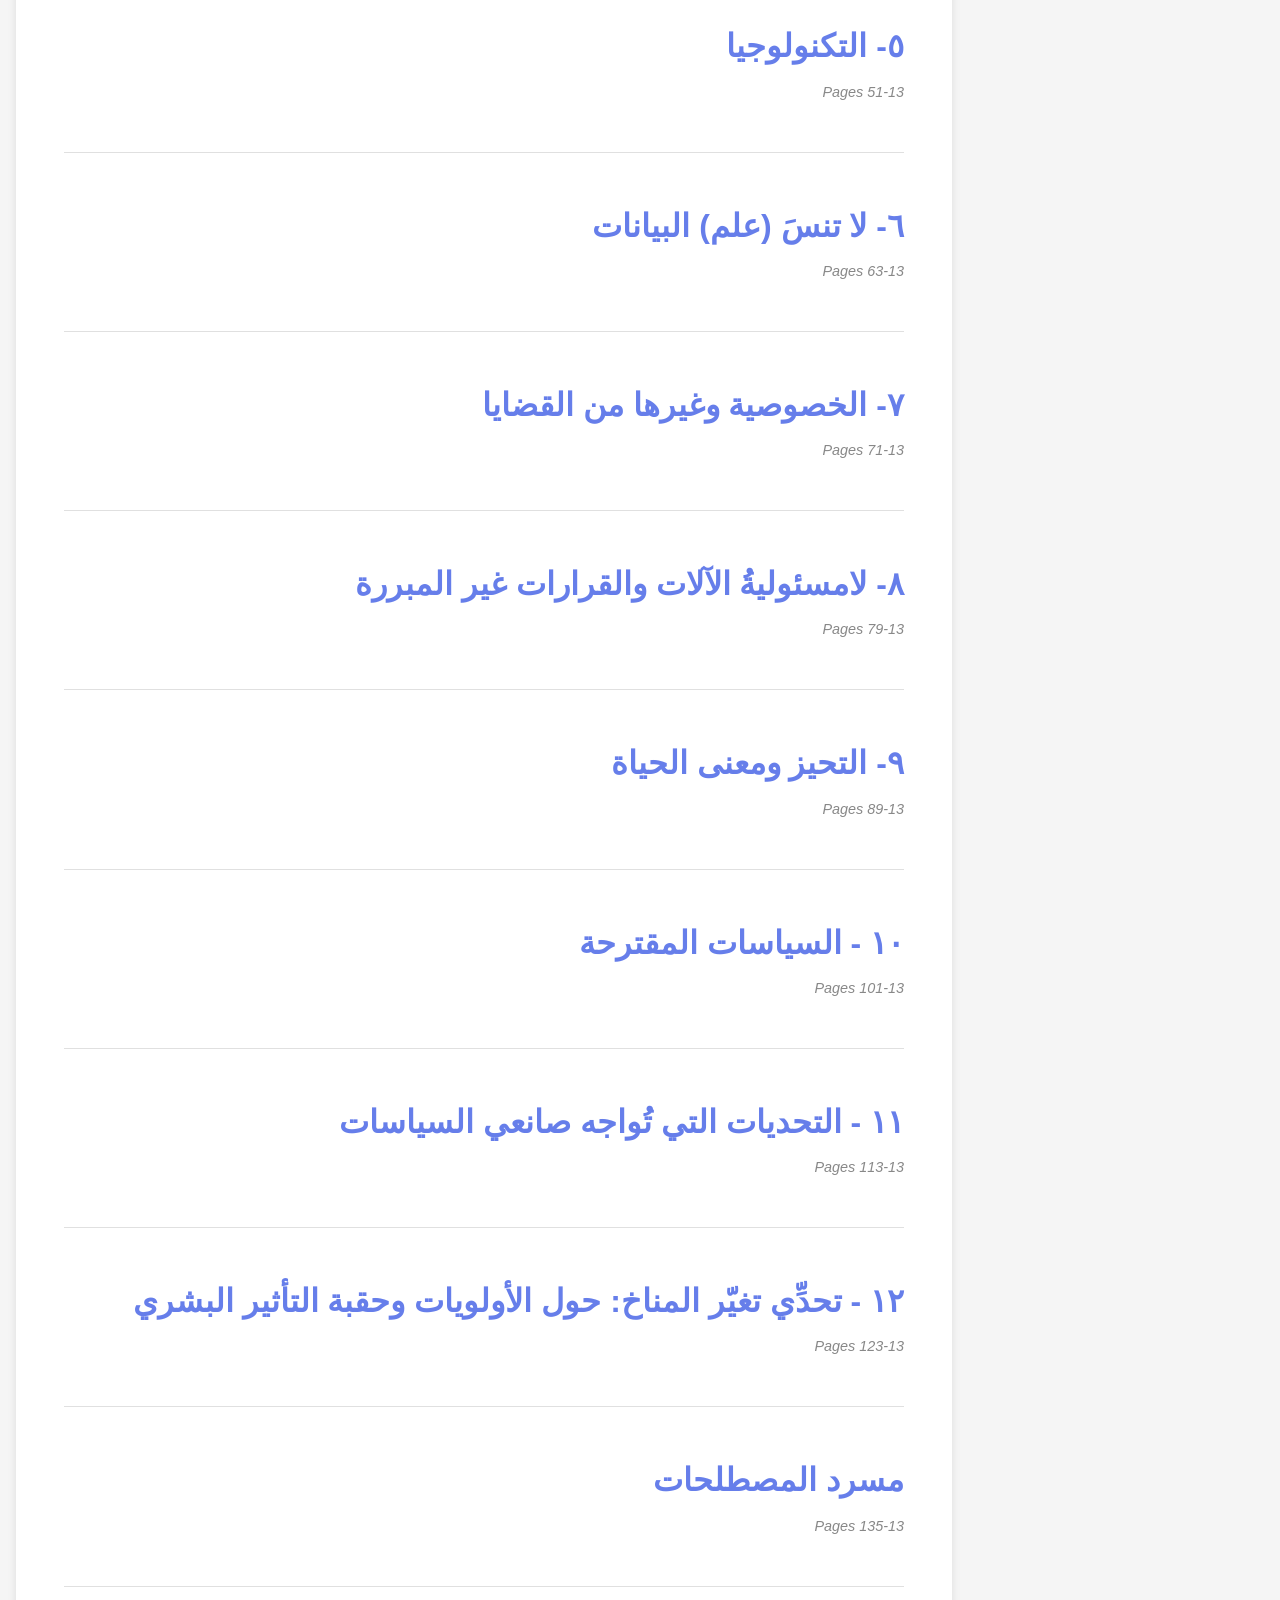
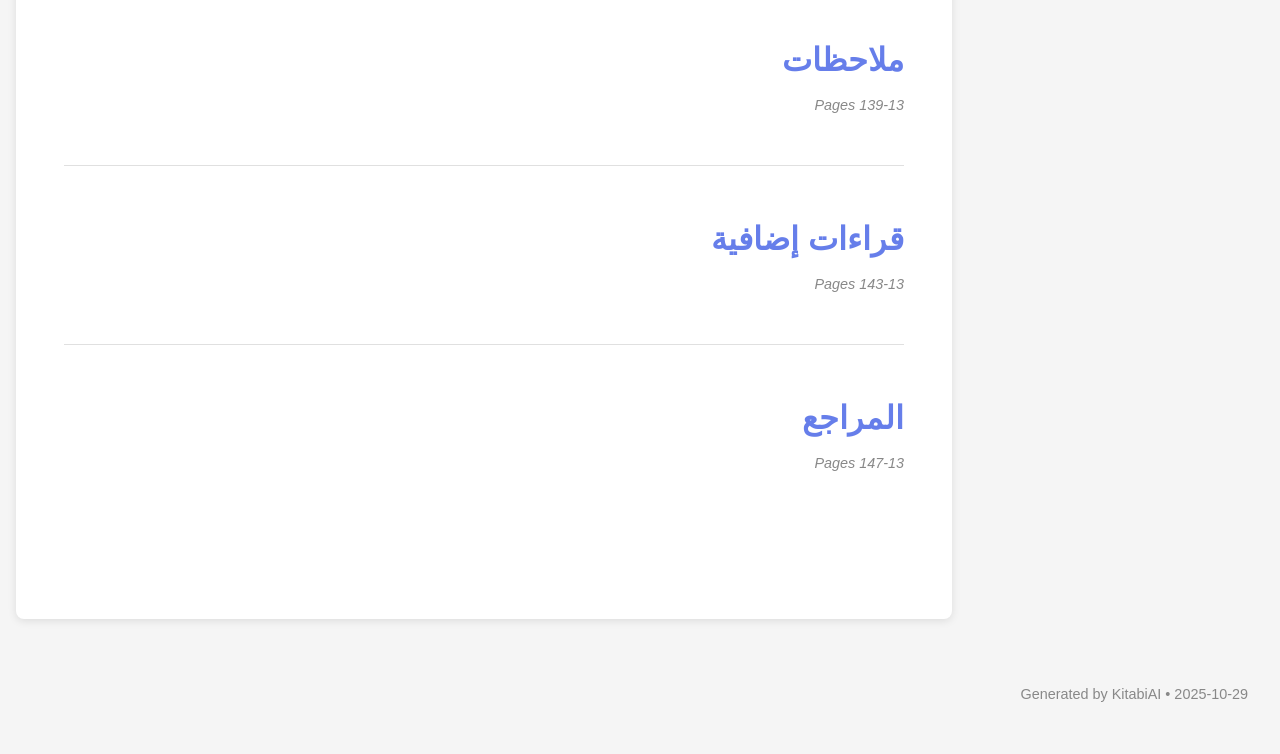
==== commit 97c03c90: "Deploy to Azure" ====
--- a/outputs/ar_1.html
+++ b/outputs/ar_1.html
@@ -4,6 +4,28 @@
     <meta charset="UTF-8">
     <meta name="viewport" content="width=device-width, initial-scale=1.0">
     <title>أخلاقيات الذكاء الاصطناعي</title>
+    <meta name="description" content="يستعرض الكتاب القضايا الأخلاقية لتطور الذكاء الاصطناعي وتأثيره على الإنسان والمجتمع، داعيًا لاستخدامه بمسؤولية وعدل لخدمة البشرية.">
+    <meta name="keywords" content="الذكاء الاصطناعي، الأخلاقيات، الفلسفة، التكنولوجيا، الخصوصية، التحيز الخوارزمي، المسؤولية، الذكاء الفائق، تجاوز الإنسانية، الروبوتات، الخيال العلمي، صانعي السياسات، الثورة الرقمية، مستقبل العمل، حقوق الإنسان، الابتكار المسئول، البيانات الضخمة، الحوكمة التقنية، الذكاء الاصطناعي العام، الأخلاقيات التطبيقية">
+    <meta name="author" content="مارك كوكلبيرج">
+    <meta name="language" content="ar">
+    <meta property="og:title" content="أخلاقيات الذكاء الاصطناعي">
+    <meta property="og:type" content="book">
+    <meta property="og:description" content="يستعرض الكتاب القضايا الأخلاقية لتطور الذكاء الاصطناعي وتأثيره على الإنسان والمجتمع، داعيًا لاستخدامه بمسؤولية وعدل لخدمة البشرية.">
+    <script type="application/ld+json">
+{
+  "@context": "https://schema.org",
+  "@type": "Book",
+  "name": "أخلاقيات الذكاء الاصطناعي",
+  "inLanguage": "ar",
+  "author": {
+    "@type": "Person",
+    "name": "مارك كوكلبيرج"
+  },
+  "description": "يستعرض الكتاب القضايا الأخلاقية لتطور الذكاء الاصطناعي وتأثيره على الإنسان والمجتمع، داعيًا لاستخدامه بمسؤولية وعدل لخدمة البشرية.",
+  "genre": "الفلسفة المعاصرة  ، أخلاقيات التكنولوجيا",
+  "keywords": "الذكاء الاصطناعي، الأخلاقيات، الفلسفة، التكنولوجيا، الخصوصية، التحيز الخوارزمي، المسؤولية، الذكاء الفائق، تجاوز الإنسانية، الروبوتات، الخيال العلمي، صانعي السياسات، الثورة الرقمية، مستقبل العمل، حقوق الإنسان، الابتكار المسئول، البيانات الضخمة، الحوكمة التقنية، الذكاء الاصطناعي العام، الأخلاقيات التطبيقية"
+}
+</script>
     <style>
         * {
             margin: 0;
@@ -13,6 +35,7 @@
         
         body {
             font-family: -apple-system, BlinkMacSystemFont, 'Segoe UI', Roboto, 'Helvetica Neue', Arial, sans-serif;
+            font-size: 16px;
             line-height: 1.6;
             color: #333;
             background: #f5f5f5;
@@ -25,6 +48,7 @@
         
         [dir="rtl"] body {
             font-family: 'Traditional Arabic', 'Simplified Arabic', Arial, sans-serif;
+            font-size: 18px;
         }
         
         /* Header */
@@ -34,6 +58,7 @@
             padding: 2rem;
             text-align: center;
             box-shadow: 0 2px 4px rgba(0,0,0,0.1);
+            position: relative;
         }
         
         header h1 {
@@ -192,207 +217,326 @@
             .container {
                 flex-direction: column;
             }
-            
+
             nav {
                 position: static;
                 max-height: none;
             }
-            
+
             .content {
                 padding: 1.5rem;
             }
-            
+
             header h1 {
                 font-size: 1.8rem;
             }
         }
+
+        /* Font Size Controls */
+        .font-controls {
+            position: absolute;
+            top: 1.5rem;
+            right: 2rem;
+            display: flex;
+            gap: 0.5rem;
+            align-items: center;
+        }
+
+        .font-controls span {
+            font-size: 0.9rem;
+            margin-right: 0.5rem;
+            opacity: 0.9;
+        }
+
+        .font-btn {
+            background: rgba(255, 255, 255, 0.2);
+            border: 1px solid rgba(255, 255, 255, 0.4);
+            color: white;
+            padding: 0.4rem 0.8rem;
+            cursor: pointer;
+            border-radius: 4px;
+            font-size: 0.9rem;
+            transition: all 0.2s;
+            font-weight: 500;
+        }
+
+        .font-btn:hover {
+            background: rgba(255, 255, 255, 0.3);
+            border-color: rgba(255, 255, 255, 0.6);
+        }
+
+        .font-btn:active {
+            transform: scale(0.95);
+        }
+
+        @media (max-width: 768px) {
+            .font-controls {
+                position: static;
+                justify-content: center;
+                margin-top: 1rem;
+            }
+        }
     </style>
+    <script>
+        // Font size adjustment functionality
+        (function() {
+            const MIN_SIZE = 14;
+            const MAX_SIZE = 30;
+            const DEFAULT_SIZE = document.dir === 'rtl' ? 18 : 16;
+
+            // Load saved font size from localStorage
+            function loadFontSize() {
+                const saved = localStorage.getItem('kitabi-font-size');
+                if (saved) {
+                    const size = parseInt(saved);
+                    if (size >= MIN_SIZE && size <= MAX_SIZE) {
+                        return size;
+                    }
+                }
+                return DEFAULT_SIZE;
+            }
+
+            // Apply font size to body
+            function applyFontSize(size) {
+                document.body.style.fontSize = size + 'px';
+                localStorage.setItem('kitabi-font-size', size);
+            }
+
+            // Initialize on page load
+            document.addEventListener('DOMContentLoaded', function() {
+                const currentSize = loadFontSize();
+                applyFontSize(currentSize);
+
+                // Setup button click handlers
+                document.getElementById('font-decrease').addEventListener('click', function() {
+                    const current = parseInt(document.body.style.fontSize) || DEFAULT_SIZE;
+                    const newSize = Math.max(MIN_SIZE, current - 2);
+                    applyFontSize(newSize);
+                });
+
+                document.getElementById('font-reset').addEventListener('click', function() {
+                    applyFontSize(DEFAULT_SIZE);
+                });
+
+                document.getElementById('font-increase').addEventListener('click', function() {
+                    const current = parseInt(document.body.style.fontSize) || DEFAULT_SIZE;
+                    const newSize = Math.min(MAX_SIZE, current + 2);
+                    applyFontSize(newSize);
+                });
+            });
+        })();
+    </script>
 </head>
 <body>
     <header>
+    <div class="font-controls">
+        <span>Font:</span>
+        <button id="font-decrease" class="font-btn" title="Decrease font size">A-</button>
+        <button id="font-reset" class="font-btn" title="Reset font size">A</button>
+        <button id="font-increase" class="font-btn" title="Increase font size">A+</button>
+    </div>
     <h1>أخلاقيات الذكاء الاصطناعي</h1>
-    <div class="metadata">By مارك كوكلبيرج • Sept 10, 2024</div>
+    <div class="metadata">By مارك كوكلبيرج</div>
 </header>
     <div class="container">
         <nav>
     <h2>Contents</h2>
     <ul>
-        <li class="level-1"><a href="#section-1">شكر وتقدير</a></li>
-<li class="level-1"><a href="#section-2">١ - أيتها المرآة على الحائط</a></li>
-<li class="level-1"><a href="#section-3">الذكاء الفائق والوحوش ونهاية العالم بالذكاء الاصطناعي</a></li>
-<li class="level-1"><a href="#section-4">كل ما له علاقة بالبشر</a></li>
-<li class="level-1"><a href="#section-5">٤ - أهي حقًّا مجرد آلات؟</a></li>
-<li class="level-1"><a href="#section-6">التكنولوجيا</a></li>
-<li class="level-1"><a href="#section-7">لا تنسَ (علم) البيانات</a></li>
-<li class="level-1"><a href="#section-8">الخصوصية وغيرها من القضايا</a></li>
-<li class="level-1"><a href="#section-9">لامسئوليةُ الآلات والقرارات غير المبررة</a></li>
-<li class="level-1"><a href="#section-10">التحيز ومعنى الحياة</a></li>
-<li class="level-1"><a href="#section-11">١٠ - السياسات المقترحة</a></li>
-<li class="level-1"><a href="#section-12">١١ - التحديات التي تُواجه صانعي السياسات</a></li>
-<li class="level-1"><a href="#section-13">١٢ - تحدِّي تغيّر المناخ: حول الأولويات وحقبة التأثير البشري</a></li>
-<li class="level-1"><a href="#section-14">مسرد المصطلحات</a></li>
-<li class="level-1"><a href="#section-15">ملاحظات</a></li>
-<li class="level-1"><a href="#section-16">قراءات إضافية</a></li>
-<li class="level-1"><a href="#section-17">المراجع</a></li>
+        <li class="level-1"><a href="#section-1">تمهيد السلسلة</a></li>
+<li class="level-1"><a href="#section-2">شكر وتقدير</a></li>
+<li class="level-1"><a href="#section-3">١ - أيتها المرآة على الحائط</a></li>
+<li class="level-1"><a href="#section-4">٢- الذكاء الفائق والوحوش ونهاية العالم بالذكاء الاصطناعي</a></li>
+<li class="level-1"><a href="#section-5">٣- كل ما له علاقة بالبشر</a></li>
+<li class="level-1"><a href="#section-6">٤ - أهي حقًّا مجرد آلات؟</a></li>
+<li class="level-1"><a href="#section-7">٥- التكنولوجيا</a></li>
+<li class="level-1"><a href="#section-8">٦- لا تنسَ (علم) البيانات</a></li>
+<li class="level-1"><a href="#section-9">٧- الخصوصية وغيرها من القضايا</a></li>
+<li class="level-1"><a href="#section-10">٨- لامسئوليةُ الآلات والقرارات غير المبررة</a></li>
+<li class="level-1"><a href="#section-11">٩- التحيز ومعنى الحياة</a></li>
+<li class="level-1"><a href="#section-12">١٠ - السياسات المقترحة</a></li>
+<li class="level-1"><a href="#section-13">١١ - التحديات التي تُواجه صانعي السياسات</a></li>
+<li class="level-1"><a href="#section-14">١٢ - تحدِّي تغيّر المناخ: حول الأولويات وحقبة التأثير البشري</a></li>
+<li class="level-1"><a href="#section-15">مسرد المصطلحات</a></li>
+<li class="level-1"><a href="#section-16">ملاحظات</a></li>
+<li class="level-1"><a href="#section-17">قراءات إضافية</a></li>
+<li class="level-1"><a href="#section-18">المراجع</a></li>
     </ul>
 </nav>
         <main class="content">
             <section id="section-1">
+    <h2>تمهيد السلسلة</h2>
+    <div class="page-range">Pages 9-10</div>
+    <p>شكر وتقدير
+لا يعتمد هذا الكتاب على عملي الخاص في موضوع أخلاقيات الذكاء الاصطناعي فحسب،
+بل يعكس المعرفة والخبرة في هذا المجال بأكمله. وسيكون من المستحيل إدراج جميع
+الأشخاص الذين ناقشتُهم وتعلَّمتُ منهم على مدار السنوات الماضية، لكن المجتمعات
+ذات الصلة والسريعة النمو التي أعرفها تضم باحثين في مجال الذكاء الاصطناعي مثل
+جوانا بريسون ولوك ستيلز، وزملائي الفلاسفة في مجال التكنولوجيا مثل شانون فالور
+ولوتشيانو فلوريدي، وأكاديميين يسعَون إلى الابتكار المسئول في هولندا والمملكة المتحدة،
+مثل بيرند ستال في جامعة دي مونتفورت، وبعض الأشخاص الذين الْتَقيتُ بهم في فيينا،
+مثل روبرت ترابل، وسارة سبيكرمان، وولفجانج (بيل) برايس، وزملائي الأعضاء في
+الهيئات الاستشارية ذات التوجُّهات السياسية، فريق الخبراء الرفيع المستوى المعنيِّ بالذكاء
+الاصطناعي (المفوضية الأوروبية) والمجلس النمساوي للروبوتات والذكاء الاصطناعي، ومن
+ضِمنهم على سبيل المثال لا الحصر راجا شاتيلا، وفيرجينيا ديج نوم، وجيروين فان دين
+هوفن، وسابين كوسيجي، وماتياس شوتز. أودّ أيضًا أن أشكر بحرارة زاكاري ستورمز
+للمساعدة في التدقيق اللغوي للكتاب وتنسيقه، ولينا ستاركل وإيزابيل والتر على دعمهما
+في البحث عن الأدبيات.</p>
+</section>
+<section id="section-2">
     <h2>شكر وتقدير</h2>
     <div class="page-range">Pages 11-12</div>
-    <p>اﻟﻔﺼﻞ اﻷول
-أﻳﺘﻬﺎ اﳌﺮآةﻋﲆ اﳊﺎﺋﻂ
-اﻟﻀﺠﺔ واملﺨﺎوف اﻟﺘﻲﻳُﺜريﻫﺎ اﻟﺬﻛﺎء اﻻﺻﻄﻨﺎﻋﻲ: أﻳﺘﻬﺎ املﺮآةﻋﲆ اﻟﺤﺎﺋﻂ:
-ﻣَﻦ اﻷذﻛﻰﰲ اﻟﻌﺎﻟَﻢ؟
-ﻋﻨﺪﻣﺎ أُﻋﻠﻨﺖ اﻟﻨﺘﺎﺋﺞ، اﻏﺮورﻗﺖﻋﻴﻨﺎ اﻟﻼﻋﺐﱄﺳﻴﺪولﺑﺎﻟﺪﻣﻮع.ﺣﻘﱠﻖ »أﻟﻔﺎﺟﻮ«، وﻫﻮ
-١ﰲ-ﺑﺮﻧﺎﻣﺞ ذﻛﺎء اﺻﻄﻨﺎﻋﻲﻃﻮﱠرَﺗْﻪﴍﻛﺔ »دﻳﺐﻣﺎﻳﻨﺪ« اﻟﺘﺎﺑﻌﺔ إﱃﺟﻮﺟﻞ،ﻓﻮزًا ٤
-ﻟﻌﺒﺔ »ﺟﻮ« )ﻟﻌﺒﺔ »ﺟﻮ«ﻫﻲﻟﻌﺒﺔ اﺳﱰاﺗﻴﺠﻴﺔﻗﺪﻳﻤﺔﻇﻬﺮتﰲ اﻟﺼني وﻳُﺸﺎركﻓﻴﻬﺎ
-ﻻﻋﺒﺎن اﺛﻨﺎن(.ﺗﺎرﻳﺦ اﻟﺤﺪث:ﻣﺎرس ٦١٠٢.ﻗﺒﻞﻋﻘﺪَﻳﻦﻣﻦ اﻟﺰﻣﺎن،ﺧﴪﻻﻋﺐ اﻟﺸﻄﺮﻧﺞ
-ﺟﺎريﻛﺎﺳﺒﺎروف اﻟﺤﺎﺻﻞﻋﲆﻟﻘﺐ »ﺟﺮاﻧﺪﻣﺎﺳﱰ« )اﻷﺳﺘﺎذ اﻟﻜﺒري( أﻣﺎم اﻵﻟﺔ »دﻳﺐ
-ﺑﻠﻮ«، واﻵنﻓﺎزﺑﺮﻧﺎﻣﺞﻛﻤﺒﻴﻮﺗﺮﻋﲆﺑﻄﻞ اﻟﻌﺎﻟﻢﻟﺜﻤﺎﻧﻲﻋﴩةﻣﺮة؛ﱄﺳﻴﺪول،ﰲﻟﻌﺒﺔ
-ﻣُﻌﻘﱠﺪةﻛﺎنﻳُﻨﻈَﺮ إﻟﻴﻬﺎﻋﲆ أﻧﻬﺎﻟﻌﺒﺔﻻﻳﻤﻜﻦ أنﻳﻠﻌﺒﻬﺎ إﻻ اﻟﺒﴩ،ﺑﺎﺳﺘﺨﺪامﺣﺪﺳِﻬﻢ
-وﺗﻔﻜريﻫﻢ اﻻﺳﱰاﺗﻴﺠﻲ. اﻷدﻫﻰﻣﻦ ذﻟﻚ أن اﻟﻜﻤﺒﻴﻮﺗﺮﻟﻢﻳﻔُﺰﺑﺎﺗﺒﺎع اﻟﻘﻮاﻋﺪ املُﻌﻄﺎةﻟﻪ
-ﻣﻦﻗِﺒَﻞ املُﱪﻣﺠني، وإﻧﻤﺎﻋﻦﻃﺮﻳﻖﺗﻌﻠﱡﻢ اﻵﻟﺔ اﻟﻘﺎﺋﻢﻋﲆ املﻼﻳنيﻣﻦﻣﺒﺎرﻳﺎت »ﺟﻮ«
-اﻟﺴﺎﺑﻘﺔ وﻋﲆ اﻟﻠﻌﺐﺿﺪﱠﻧﻔﺴﻪ.ﰲﻣﺜﻞﻫﺬه اﻟﺤﺎﻟﺔ،ﻳُﻌِﺪ املﱪﻣﺠﻮنﻣﺠﻤﻮﻋﺎت اﻟﺒﻴﺎﻧﺎت
-وﻳُﻨﺸِﺌﻮن اﻟﺨﻮارزﻣﻴﺎت، وﻟﻜﻦﻻﻳُﻤﻜﻨﻬﻢﻣﻌﺮﻓﺔ اﻟﺘﺤﺮﱡﻛﺎت اﻟﺘﻲﺳﻴﺄﺗﻲﺑﻬﺎ اﻟﱪﻧﺎﻣﺞ.
-ﻓﺎﻟﺬﻛﺎء اﻻﺻﻄﻨﺎﻋﻲﻳﺘﻌﻠﱠﻢﻣﻦﺗﻠﻘﺎءﻧﻔﺴﻪ. وﺑﻌﺪﻋﺪدٍﻣﻦ اﻟﺘﺤﺮﱡﻛﺎتﻏري املﻌﺘﺎدة واملﻔﺎﺟﺌﺔ،
-(.Borowiec 2016)اﺿﻄُﺮﱠﺑﻄﻞ اﻟﻌﺎﻟﻢﱄ إﱃ اﻻﻧﺴﺤﺎب
-إﻧﻪ إﻧﺠﺎز راﺋﻊﺣﻘﱠﻘَﻪ اﻟﺬﻛﺎء اﻻﺻﻄﻨﺎﻋﻲ. وﻟﻜﻨﻪ،ﻣﻊ ذﻟﻚ،ﻳُﺜري املﺨﺎوفﰲﻗﻠﻮﺑﻨﺎ. إﻧﻨﺎ
-ﻣُﻌﺠﺒﻮنﺑﺠﻤﺎل اﻟﺤﺮﻛﺎت، وﻟﻜﻨﻨﺎ أﻳﻀًﺎﺣﺰاﻧﻰ، ورﺑﻤﺎﺣﺘﻰﺧﺎﺋﻔﻮن.ﻧﺄﻣُﻞﰲ أنﺗﺴﺎﻋﺪﻧﺎ
-أﻧﻈﻤﺔ اﻟﺬﻛﺎء اﻻﺻﻄﻨﺎﻋﻲ اﻷﻛﺜﺮ ذﻛﺎءًﰲ إﺣﺪاثﺛﻮرةﰲ اﻟﺮﻋﺎﻳﺔ اﻟﺼﺤﻴﺔ أوﰲ إﻳﺠﺎدﺣﻠﻮلٍ</p>
-<p>أﺧﻼﻗﻴﺎت اﻟﺬﻛﺎء اﻻﺻﻄﻨﺎﻋﻲ
-ﻟﺠﻤﻴﻊ أﻧﻮاع املﺸﻜﻼت املﺠﺘﻤﻌﻴﺔ، وﻟﻜﻦﻳُﺮاودﻧﺎ اﻟﻘﻠﻖﻣﻦ أنﺗﺴﻴﻄﺮ اﻵﻻتﻋﲆ زﻣﺎم
-أﻣﻮرﻧﺎ.ﻓﻬﻞﺗﺴﺘﻄﻴﻊ اﻵﻻت أنﺗﺘﻔﻮﱠقﻋﻠﻴﻨﺎ وﺗﺘﺤﻜﱠﻢﻓﻴﻨﺎ؟ﻫﻞﻻﻳﺰال اﻟﺬﻛﺎء اﻻﺻﻄﻨﺎﻋﻲ
-ﻣﺠﺮد أداة، أم إﻧﻪﺳﻴُﺼﺒﺢ روﻳﺪًا روﻳﺪًاﺳﻴﺪﻧﺎﻻﻣﺤﺎﻟﺔ؟ﺗُﺬﻛﱢﺮﻧﺎﻫﺬه املﺨﺎوفﺑﻜﻠﻤﺎت
-»ﻫﺎل«ﻛﻤﺒﻴﻮﺗﺮ اﻟﺬﻛﺎء اﻻﺻﻄﻨﺎﻋﻲﰲﻓﻴﻠﻢ اﻟﺨﻴﺎل اﻟﻌﻠﻤﻲ اﻟﺬي أﺧﺮﺟﻪﺳﺘﺎﻧﲇﻛﻮﺑﺮﻳﻚ:
-»١٠٠٢:ﻣﻠﺤﻤﺔ اﻟﻔﻀﺎء« )١٠٠٢:ﺳﺒﻴﺲ أودﻳﴘ(،ﺣنيﻗﺎل ردٍّاﻋﲆ اﻷﻣﺮ اﻟﺒﴩي »اﻓﺘﺢ
-أﺑﻮاب املﺮﻛﺒﺔ اﻟﺼﻐرية«: »أﺧﴙ أﻧﻨﻲﻻ أﺳﺘﻄﻴﻊ أن أﻓﻌﻞ ذﻟﻚﻳﺎ دﻳﻒ.« وإذاﻟﻢﻳﻜُﻦﻫﻨﺎك
-ﺧﻮف،ﻓﻘﺪﻳﻜﻮنﻫﻨﺎكﺷﻌﻮرﺑﺎﻟﺤﺰن أوﺧﻴﺒﺔ اﻷﻣﻞ.ﻟﻘﺪ أﻃﺎح داروﻳﻦ وﻓﺮوﻳﺪﺑﺈﻳﻤﺎﻧﻨﺎ
-ﺑﺘﻤﻴﱡﺰﻧﺎ، وﺑﺈﺣﺴﺎﺳﻨﺎﺑﺎﻟﺘﻔﻮﱡق، وأﻃﺎﺣﺎﺑﺄوﻫﺎم اﻟﺴﻴﻄﺮة اﻟﺘﻲﻳﻌﻴﺶﻓﻴﻬﺎ اﻟﺒﴩ؛ واﻵنﺟﺎء
-دور اﻟﺬﻛﺎء اﻻﺻﻄﻨﺎﻋﻲﻟﻴُﻮﺟﱢﻪﴐﺑﺔً أﺧﺮى إﱃﺻﻮرة اﻟﺒﴩﻋﻦ ذواﺗﻬﻢ. إذاﻛﺎﻧﺖ اﻵﻟﺔ
-ﺗﺴﺘﻄﻴﻊ اﻟﻘﻴﺎمﺑﺬﻟﻚ،ﻓﻤﺎذاﺗﺒﻘﱠﻰﻟﻨﺎ؟ﻣﺎذاﻧﺤﻦ؟ﻫﻞﻧﺤﻦﻣﺠﺮﱠد آﻻت؟ﻫﻞﻧﺤﻦ آﻻت
-ردﻳﺌﺔ،ﺑﻬﺎ اﻟﻜﺜريﻣﻦ اﻟﻌﻴﻮب واﻷﺧﻄﺎء؟ وﻣﺎذاﺳﻴﺤﺪُثﻟﻨﺎ؟ﻫﻞﺳﻨُﺼﺒﺢﻋﺒﻴﺪًاﻟﻶﻻت؟ أو
-ﻣﺎﻫﻮ أﺳﻮأ،ﻣﺠﺮدﻣﺼﺪرﻟﻠﻄﺎﻗﺔ،ﻛﻤﺎﰲﻓﻴﻠﻢ »املﺼﻔﻮﻓﺔ« )ذاﻣﺎﺗﺮﻳﻜﺲ(؟
-اﻟﺘﺄﺛري اﻟﺤﻘﻴﻘﻲ واﻟﻮاﺳﻊ اﻟﻨﻄﺎقﻟﻠﺬﻛﺎء اﻻﺻﻄﻨﺎﻋﻲ
-وﻟﻜﻦ إﻧﺠﺎزات اﻟﺬﻛﺎء اﻻﺻﻄﻨﺎﻋﻲﻻﺗﻘﺘﴫﻋﲆ اﻷﻟﻌﺎب أوﻋﺎﻟَﻢ اﻟﺨﻴﺎل اﻟﻌﻠﻤﻲ.ﻓﺎﻟﺬﻛﺎء
-اﻻﺻﻄﻨﺎﻋﻲﻳﺤﺪث اﻵن وﻫﻮﻣُﺘﻮﻏﱢﻞﰲﻛﻞﻣﺎﺣﻮﻟﻨﺎ، وﻏﺎﻟﺒًﺎﻣﺎﻳﻜﻮنﻣُﻀﻤﱠﻨًﺎﻋﲆﻧﺤﻮ
-Boddington)ﻏريﻣﺮﺋﻲﰲ أدواﺗﻨﺎ اﻟﻴﻮﻣﻴﺔ وﺑﻜﻮﻧﻪﺟﺰءًاﻣﻦ اﻷﻧﻈﻤﺔ اﻟﺘﻜﻨﻮﻟﻮﺟﻴﺔ املﻌﻘﱠﺪة
-(. وﻧﻈﺮًا إﱃ اﻟﻨﻤﻮ اﻟﻬﺎﺋﻞﻟﻘﺪرة اﻟﻜﻤﺒﻴﻮﺗﺮ، وإﺗﺎﺣﺔ اﻟﺒﻴﺎﻧﺎت )اﻟﻀﺨﻤﺔ(ﺑﺴﺒﺐ2017
-وﺳﺎﺋﻞ اﻟﺘﻮاﺻﻞ اﻻﺟﺘﻤﺎﻋﻲ واﻻﺳﺘﺨﺪام اﻟﻬﺎﺋﻞ ملﻠﻴﺎرات اﻟﻬﻮاﺗﻒ اﻟﺬﻛﻴﺔ، وﺷﺒﻜﺎت املﺤﻤﻮل
-اﻟﴪﻳﻌﺔ، أﺣﺮَزَ اﻟﺬﻛﺎء اﻻﺻﻄﻨﺎﻋﻲ، وﺧﺎﺻﺔﺗﻌﻠﱡﻢ اﻵﻟﺔ،ﺗﻘﺪﱡﻣًﺎﻛﺒريًا. وﻗﺪﻣﻜﱠﻦَﻫﺬا
-اﻟﺨﻮارزﻣﻴﺎتﻣﻦﺗﻮﱄﱢ اﻟﻌﺪﻳﺪﻣﻦ أﻧﺸﻄﺘﻨﺎ،ﺑﻤﺎﰲ ذﻟﻚ اﻟﺘﺨﻄﻴﻂ واﻟﻜﻼم واﻟﺘﻌﺮﱡفﻋﲆ
-اﻟﻮﺟﻮه واﺗﺨﺎذ اﻟﻘﺮار.ﻳﻤﺘﻠﻚ اﻟﺬﻛﺎء اﻻﺻﻄﻨﺎﻋﻲﺗﻄﺒﻴﻘﺎتٍﰲ اﻟﻌﺪﻳﺪﻣﻦ املﺠﺎﻻت،ﺑﻤﺎ
-ﰲ ذﻟﻚ اﻟﻨﻘﻞ واﻟﺘﺴﻮﻳﻖ واﻟﺮﻋﺎﻳﺔ اﻟﺼﺤﻴﺔ واﻟﺘﻤﻮﻳﻞ واﻟﺘﺄﻣني واﻷﻣﻦ واﻟﺠﻴﺶ واﻟﻌﻠﻮم
-واﻟﱰﻓﻴﻪ واﻟﻔﻨﻮن1واﻟﺘﻌﻠﻴﻢ واﻟﻌﻤﻞ املﻜﺘﺒﻲ واملﺴﺎﻋﺪة اﻟﺸﺨﺼﻴﺔ )ﻣﺜﻞﺟﻮﺟﻞ دوﺑﻠﻜﺲ
-)ﻣﺜﻞ اﺳﱰﺟﺎع املﻮﺳﻴﻘﻰ وﺗﺄﻟﻴﻔﻬﺎ( واﻟﺰراﻋﺔ، وﺑﺎﻟﻄﺒﻊ اﻟﺘﺼﻨﻴﻊ.
-ﺗﺘﻢﱡﻋﻤﻠﻴﺎت إﻧﺸﺎء اﻟﺬﻛﺎء اﻻﺻﻄﻨﺎﻋﻲ واﺳﺘﺨﺪاﻣﻪﻟﺪىﴍﻛﺎتﺗﻜﻨﻮﻟﻮﺟﻴﺎ املﻌﻠﻮﻣﺎت
-واﻹﻧﱰﻧﺖ.ﻋﲆﺳﺒﻴﻞ املﺜﺎل،ﻟﻄﺎملﺎ اﺳﺘﺨﺪﻣﺖﺟﻮﺟﻞ اﻟﺬﻛﺎءَ اﻻﺻﻄﻨﺎﻋﻲﰲﻣُﺤﺮﱢك اﻟﺒﺤﺚ
-اﻟﺨﺎصﺑﻬﺎ.ﻛﻤﺎﻳﺴﺘﺨﺪمﻓﻴﺴﺒﻮك اﻟﺬﻛﺎء اﻻﺻﻄﻨﺎﻋﻲﰲ اﻹﻋﻼﻧﺎت املﺴﺘﻬﺪﻓﺔ وإﺷﺎرات
-14</p>
-</section>
-<section id="section-2">
+    <p>الفصل الأول
+أيتها المرآة على الحائط
+الضجة والمخاوف التي يُثيرها الذكاء الاصطناعي: أيتها المرآة على الحائط:
+مَن الأذكى في العالم؟
+عندما أُعلنت النتائج، اغرورقت عينا اللاعب لي سيدول بالدموع. حقّق ((ألفا جو))، وهو
+برنامج ذكاء اصطناعي طوَّرَتْه شركة ((ديب مايند)) التابعة إلى جوجل، فوزًا ٤-١ في
+لعبة ((جو)) (لعبة ((جو)) هي لعبة استراتيجية قديمة ظهرت في الصين ويُشارك فيها
+لاعبان اثنان). تاريخ الحدث: مارس ٢٠١٦. قبل عقدَين من الزمان، خسر لاعب الشطرنج
+جاري كاسباروف الحاصل على لقب («جراند ماستر)) (الأستاذ الكبير) أمام الآلة ((ديب
+بلو))، والآن فاز برنامج كمبيوتر على بطل العالم لثماني عشرة مرة؛ لي سيدول، في لعبة
+مُعقَّدة كان يُنظَر إليها على أنها لعبة لا يمكن أن يلعبها إلا البشر، باستخدام حدسهم
+وتفكيرهم الاستراتيجي. الأدهى من ذلك أن الكمبيوتر لم يفُز باتباع القواعد المعطاة له
+من قِبَل الْمُبرمجين، وإنما عن طريق تعلُّم الآلة القائم على الملايين من مباريات ((جو))
+السابقة وعلى اللعب ضدَّ نفسه. في مثل هذه الحالة، يُعِد المبرمجون مجموعات البيانات
+ويُنشِئون الخوارزميات، ولكن لا يُمكنهم معرفة التحرُّكات التي سيأتي بها البرنامج.
+فالذكاء الاصطناعي يتعلَّم من تلقاء نفسه. وبعد عددٍ من التحرُّكات غير المعتادة والمفاجئة،
+اضطُرَّ بطل العالم لي إلى الانسحاب (2016 Borowiec).
+إنه إنجاز رائع حقَّقَه الذكاء الاصطناعي. ولكنه، مع ذلك، يُثير المخاوف في قلوبنا. إننا
+مُعجبون بجمال الحركات، ولكننا أيضًا حزانى، وربما حتى خائفون. نأمل في أن تساعدنا
+أنظمة الذكاء الاصطناعي الأكثر ذكاءً في إحداث ثورة في الرعاية الصحية أو في إيجاد حلولٍ</p>
+<p>أخلاقيات الذكاء الاصطناعي
+لجميع أنواع المشكلات المجتمعية، ولكن يُراودنا القلق من أن تسيطر الآلات على زمام
+أمورنا. فهل تستطيع الآلات أن تتفوَّق علينا وتتحكّم فينا؟ هل لا يزال الذكاء الاصطناعي
+مجرد أداة، أم إنه سيُصبح رويدًا رويدًا سيدنا لا محالة؟ تُذكّرنا هذه المخاوف بكلمات
+((هال)) كمبيوتر الذكاء الاصطناعي في فيلم الخيال العلمي الذي أخرجه ستانلي كوبريك:
+((٢٠٠١: ملحمة الفضاء)) (٢٠٠١: سبيس أوديسي)، حين قال ردًّا على الأمر البشري ((افتح
+أبواب المركبة الصغيرة)): ((أخشى أنني لا أستطيع أن أفعل ذلك يا ديف.)) وإذا لم يكُن هناك
+خوف، فقد يكون هناك شعور بالحزن أو خيبة الأمل. لقد أطاح داروين وفرويد بإيماننا
+بتميُّزنا، وبإحساسنا بالتفوُّق، وأطاحا بأوهام السيطرة التي يعيش فيها البشر؛ والآن جاء
+دور الذكاء الاصطناعي ليُوجِّه ضربةً أخرى إلى صورة البشر عن ذواتهم. إذا كانت الآلة
+تستطيع القيام بذلك، فماذا تبقّى لنا؟ ماذا نحن؟ هل نحن مجرَّد آلات؟ هل نحن آلات
+رديئة، بها الكثير من العيوب والأخطاء؟ وماذا سيحدث لنا؟ هل سنُصبح عبيدًا للآلات؟ أو
+ما هو أسوأ، مجرد مصدر للطاقة، كما في فيلم ((المصفوفة)) (ذا ماتريكس)؟
+التأثير الحقيقي والواسع النطاق للذكاء الاصطناعي
+ولكن إنجازات الذكاء الاصطناعي لا تقتصر على الألعاب أو عالَم الخيال العلمي. فالذكاء
+الاصطناعي يحدث الآن وهو مُتوغُّل في كل ما حولنا، وغالبًا ما يكون مُضمَّنًا على نحو
+غير مرئي في أدواتنا اليومية وبكونه جزءًا من الأنظمة التكنولوجية المعقّدة (Boddington
+2017). ونظرًا إلى النمو الهائل لقدرة الكمبيوتر، وإتاحة البيانات (الضخمة) بسبب
+وسائل التواصل الاجتماعي والاستخدام الهائل لمليارات الهواتف الذكية، وشبكات المحمول
+السريعة، أحرَزَ الذكاء الاصطناعي، وخاصة تعلُّم الآلة، تقدُّمًا كبيرًا. وقد مكَّنَ هذا
+الخوارزميات من تولّيّ العديد من أنشطتنا، بما في ذلك التخطيط والكلام والتعرُّف على
+الوجوه واتخاذ القرار. يمتلك الذكاء الاصطناعي تطبيقاتٍ في العديد من المجالات، بما
+في ذلك النقل والتسويق والرعاية الصحية والتمويل والتأمين والأمن والجيش والعلوم
+والتعليم والعمل المكتبي والمساعدة الشخصية (مثل جوجل دوبلكس &quot; والترفيه والفنون
+(مثل استرجاع الموسيقى وتأليفها) والزراعة، وبالطبع التصنيع.
+تتمُّ عمليات إنشاء الذكاء الاصطناعي واستخدامه لدى شركات تكنولوجيا المعلومات
+والإنترنت. على سبيل المثال، لطالما استخدمت جوجل الذكاءَ الاصطناعي في مُحرِّك البحث
+الخاص بها. كما يستخدم فيسبوك الذكاء الاصطناعي في الإعلانات المستهدفة وإشارات
+١٤</p>
+</section>
+<section id="section-3">
     <h2>١ - أيتها المرآة على الحائط</h2>
     <div class="page-range">Pages 13-13</div>
-    <p>أﻳﺘﻬﺎ املﺮآةﻋﲆ اﻟﺤﺎﺋﻂ
-اﻟﺼﻮر.ﻛﺬﻟﻚﺗﺴﺘﺨﺪمﻣﺎﻳﻜﺮوﺳﻮﻓﺖ وأﺑِﻞ اﻟﺬﻛﺎء اﻻﺻﻄﻨﺎﻋﻲﰲﺗﺸﻐﻴﻞﻣﺴﺎﻋﺪَﻳﻬﻤﺎ
-اﻟﺮﻗﻤﻴني.ﻟﻜﻦ اﻟﺬﻛﺎء اﻻﺻﻄﻨﺎﻋﻲﻻﻳﻘﺘﴫﻋﲆﻗﻄﺎعﺗﻜﻨﻮﻟﻮﺟﻴﺎ املﻌﻠﻮﻣﺎتﺑﻤﻌﻨﺎه اﻟﻀﻴﱢﻖ.
-ﻓﻬﻨﺎك،ﻋﲆﺳﺒﻴﻞ املﺜﺎل، اﻟﻜﺜريﻣﻦ اﻟﺨُﻄﻂ املﻠﻤﻮﺳﺔ، واﻟﺘﺠﺎربﰲﻣﺠﺎل اﻟﺴﻴﺎرات اﻟﺬاﺗﻴﺔ
-اﻟﻘﻴﺎدة.ﻓﻬﺬه اﻟﺘﻘﻨﻴﺔﺗﻌﺘﻤﺪ أﻳﻀًﺎﻋﲆ اﻟﺬﻛﺎء اﻻﺻﻄﻨﺎﻋﻲ.ﻛﻤﺎﺗﺴﺘﺨﺪِم اﻟﻄﺎﺋﺮات دون
-ﻃﻴﺎر اﻟﺬﻛﺎءَ اﻻﺻﻄﻨﺎﻋﻲ،ﻣﺜﻠﻬﺎﻣﺜﻞ اﻷﺳﻠﺤﺔ اﻟﺬاﺗﻴﺔ اﻟﺘﺸﻐﻴﻞ اﻟﺘﻲﻳﻤﻜﻦ أنﺗﻘﺘُﻞ دون
-ﺗﺪﺧﱡﻞٍﺑﴩي.ﺑﻞ إن اﻟﺬﻛﺎء اﻻﺻﻄﻨﺎﻋﻲﻗﺪ اﺳﺘُﺨﺪِمﺑﺎﻟﻔﻌﻞﰲ اﺗﺨﺎذ اﻟﻘﺮارﰲ املﺤﺎﻛﻢ.
-ﻓﻔﻲ اﻟﻮﻻﻳﺎت املﺘﺤﺪة،ﻋﲆﺳﺒﻴﻞ املﺜﺎل، اﺳﺘُﺨﺪمﻧﻈﺎم »ﻛﻮﻣﺒﺎس«ﻟﻠﺘﻨﺒﱡﺆﺑﺎﻟﺬﻳﻦﻳُﺤﺘﻤَﻞ أن
-ﻳُﻌﺎودوا ارﺗﻜﺎب اﻟﺠﺮاﺋﻢ.ﻳﺪﺧﻞ اﻟﺬﻛﺎء اﻻﺻﻄﻨﺎﻋﻲ أﻳﻀًﺎﰲ املﺠﺎﻻت اﻟﺘﻲﻧﻌﺘﱪِﻫﺎﻋﻤﻮﻣًﺎ
-أﻛﺜﺮﺷﺨﺼﻴﺔ أوﺣﻤﻴﻤﻴﺔ.ﻋﲆﺳﺒﻴﻞ املﺜﺎل،ﻳﻤﻜﻦﻟﻶﻻت اﻵنﻗﺮاءة وﺟﻮﻫﻨﺎ،ﻟﻴﺲﻓﻘﻂ
-ﻟﻠﺘﻌﺮﱡفﻋﻠﻴﻨﺎ، وﻟﻜﻦ أﻳﻀًﺎﻟﻘﺮاءة اﻧﻔﻌﺎﻻﺗﻨﺎ واﺳﱰدادﺟﻤﻴﻊ املﻌﻠﻮﻣﺎت املﺮﺗﺒﻄﺔﺑﻨﺎ.
-اﻟﺬﻛﺎء اﻻﺻﻄﻨﺎﻋﻲﻳﺤﺪث اﻵن وﻫﻮﻣُﺘﻮﻏﱢﻞﰲﻛﻞﱢﻣﺎﺣﻮﻟﻨﺎ، وﻏﺎﻟﺒًﺎﻣﺎﻳﻜﻮنﻣُﻀﻤﱠﻨًﺎﻋﲆﻧﺤﻮٍﻏري
-ﻣﺮﺋﻲﰲ أدواﺗﻨﺎ اﻟﻴﻮﻣﻴﺔ.
-اﻟﺤﺎﺟﺔ إﱃﻣﻨﺎﻗﺸﺔ املﺸﻜﻼت اﻷﺧﻼﻗﻴﺔ واملﺠﺘﻤﻌﻴﺔ
-ﻳﻤﻜﻦ أنﻳﻜﻮنﻟﻠﺬﻛﺎء اﻻﺻﻄﻨﺎﻋﻲ اﻟﻌﺪﻳﺪﻣﻦ اﻟﻔﻮاﺋﺪ. وﻳﻤﻜﻦ اﺳﺘﺨﺪاﻣﻪﻟﺘﺤﺴني اﻟﺨﺪﻣﺎت
-اﻟﻌﺎﻣﺔ واﻟﺘﺠﺎرﻳﺔ.ﻋﲆﺳﺒﻴﻞ املﺜﺎل،ﻳُﻌﺪ اﻟﺘﻌﺮﱡفﻋﲆ اﻟﺼﻮرﺷﻴﺌًﺎﻣﻔﻴﺪًاﰲ اﻟﻄﺐ؛ إذ رﺑﻤﺎ
-ﻣﺜﻞ اﻟﴪﻃﺎن وﻣﺮض أﻟﺰﻫﺎﻳﻤﺮ. وﻟﻜﻦﻣﺜﻞﻫﺬه اﻟﺘﻄﺒﻴﻘﺎت
-ﻳﺴﺎﻋﺪﰲﺗﺸﺨﻴﺺ أﻣﺮاضٍ
-اﻟﻴﻮﻣﻴﺔﻟﻠﺬﻛﺎء اﻻﺻﻄﻨﺎﻋﻲﺗُﻈﻬِﺮ أﻳﻀًﺎﻛﻴﻒﺗُﺜري اﻟﺘﻘﻨﻴﺎت اﻟﺠﺪﻳﺪةﺗﺨﻮﱡﻓﺎت أﺧﻼﻗﻴﺔ.
-واﺳﻤﺤﻮاﱄ أن أُﻗﺪﱢمﺑﻌﺾ اﻷﻣﺜﻠﺔﻋﲆ أﺳﺌﻠﺔٍﺣﻮل أﺧﻼﻗﻴﺎت اﻟﺬﻛﺎء اﻻﺻﻄﻨﺎﻋﻲ.
-ﻫﻞﻳﺠﺐ أنﺗﺤﺘﻮي اﻟﺴﻴﺎرات اﻟﺬاﺗﻴﺔ اﻟﻘﻴﺎدةﻋﲆﻗﻴﻮدٍ أﺧﻼﻗﻴﺔﻣﻀﻤﱠﻨﺔ؟ وإذاﻛﺎن
-اﻷﻣﺮﻛﺬﻟﻚ،ﻓﻤﺎﻧﻮعﻫﺬه اﻟﻘﻴﻮد وﻛﻴﻒﻳﻨﺒﻐﻲﺗﺤﺪﻳﺪﻫﺎ؟ﻋﲆﺳﺒﻴﻞ املﺜﺎل، إذا واﺟﻬﺖ
-ﺳﻴﺎرة ذاﺗﻴﺔ اﻟﻘﻴﺎدةﻣﻮﻗﻔًﺎﻳﺘﻌنيﱠﻋﻠﻴﻬﺎﻓﻴﻪ اﻻﺧﺘﻴﺎرﺑني أنﺗﺼﻄﺪمﺑﻄﻔﻞٍ أوﺗﺼﻄﺪم
-ﺑﺠﺪارٍﻹﻧﻘﺎذﺣﻴﺎة اﻟﻄﻔﻞ، وﻟﻜﻦﻣﻊ اﺣﺘﻤﺎلﻗﺘﻞ راﻛِﺒﻬﺎ،ﻓﻤﺎذاﺗﺨﺘﺎر؟ وﻫﻞﻳﻨﺒﻐﻲﺗﺮﺧﻴﺺ
-اﻷﺳﻠﺤﺔ اﻟﻔﺘﱠﺎﻛﺔ اﻟﺬاﺗﻴﺔ اﻟﺘﺸﻐﻴﻞﻣﻦ اﻷﺳﺎس؟ﻛﻢﻋﺪد اﻟﻘﺮارات اﻟﺘﻲﻧُﺮﻳﺪﺗﻔﻮﻳﻀﻬﺎ إﱃ
-اﻟﺬﻛﺎء اﻻﺻﻄﻨﺎﻋﻲ، وﻣﺎ اﻟﻘَﺪْر اﻟﺬيﻧُﻔﻮﱢﺿﻪﻣﻨﻬﺎ؟ وﻣَﻦﺳﻴﻜﻮن املﺴﺌﻮلﻋﻨﺪﻣﺎﻳﺤﺪُثﺧﻄﺄ
-ﻣﺎ؟ﰲ إﺣﺪى اﻟﻘﻀﺎﻳﺎ، وﺿَﻊَ اﻟﻘﻀﺎةﺛﻘﺘﻬﻢﰲﺧﻮارزﻣﻴﺔ »ﻛﻮﻣﺒﺎس« أﻛﺜﺮﻣﻦﺛِﻘﺘﻬﻢﰲ
-15</p>
-</section>
-<section id="section-3">
-    <h2>الذكاء الفائق والوحوش ونهاية العالم بالذكاء الاصطناعي</h2>
+    <p>أيتها المرآة على الحائط
+الصور. كذلك تستخدم مايكروسوفت وأبل الذكاء الاصطناعي في تشغيل مساعدَيهما
+الرقميين. لكن الذكاء الاصطناعي لا يقتصر على قطاع تكنولوجيا المعلومات بمعناه الضيّق.
+فهناك، على سبيل المثال، الكثير من الخُطط الملموسة، والتجارب في مجال السيارات الذاتية
+القيادة. فهذه التقنية تعتمد أيضًا على الذكاء الاصطناعي. كما تستخدم الطائرات دون
+طيار الذكاءَ الاصطناعي، مثلها مثل الأسلحة الذاتية التشغيل التي يمكن أن تقتُل دون
+تدخّلٍ بشري. بل إن الذكاء الاصطناعي قد استُخدِم بالفعل في اتخاذ القرار في المحاكم.
+ففي الولايات المتحدة، على سبيل المثال، استُخدم نظام ((كومباس)) للتنبُّؤْ بالذين يُحتمل أن
+يُعاودوا ارتكاب الجرائم. يدخل الذكاء الاصطناعي أيضًا في المجالات التي نعتبرها عمومًا
+أكثر شخصية أو حميمية. على سبيل المثال، يمكن للآلات الآن قراءة وجوهنا، ليس فقط
+للتعرُّف علينا، ولكن أيضًا لقراءة انفعالاتنا واسترداد جميع المعلومات المرتبطة بنا.
+الذكاء الاصطناعي يحدث الآن وهو مُتوغِّل في كلِّ ما حولنا، وغالبًا ما يكون مُضمَّنًا على نحوٍ غير
+مرئي في أدواتنا اليومية.
+الحاجة إلى مناقشة المشكلات الأخلاقية والمجتمعية
+يمكن أن يكون للذكاء الاصطناعي العديد من الفوائد. ويمكن استخدامه لتحسين الخدمات
+العامة والتجارية. على سبيل المثال، يُعد التعرُّف على الصور شيئًا مفيدًا في الطب؛ إذ ربما
+يساعد في تشخيص أمراضٍ مثل السرطان ومرض ألزهايمر. ولكن مثل هذه التطبيقات
+اليومية للذكاء الاصطناعي تُظهر أيضًا كيف تُثير التقنيات الجديدة تخوُّفات أخلاقية.
+واسمحوا لي أن أُقدِّم بعض الأمثلة على أسئلةٍ حول أخلاقيات الذكاء الاصطناعي.
+هل يجب أن تحتوي السيارات الذاتية القيادة على قيودٍ أخلاقية مضمَّنة؟ وإذا كان
+الأمر كذلك، فما نوع هذه القيود وكيف ينبغي تحديدها؟ على سبيل المثال، إذا واجهت
+سيارة ذاتية القيادة موقفًا يتعيَّن عليها فيه الاختيار بين أن تصطدم بطفلٍ أو تصطدم
+بجدارٍ لإنقاذ حياة الطفل، ولكن مع احتمال قتل راكِبها، فماذا تختار؟ وهل ينبغي ترخيص
+الأسلحة الفتّاكة الذاتية التشغيل من الأساس؟ كم عدد القرارات التي نُريد تفويضها إلى
+الذكاء الاصطناعي، وما القَدْر الذي نُفوِّضه منها؟ ومَن سيكون المسئول عندما يحدث خطأ
+ما؟ في إحدى القضايا، وضَعَ القضاة ثقتهم في خوارزمية ((كومباس)) أكثر من ثقتهم في
+١٥</p>
+</section>
+<section id="section-4">
+    <h2>٢- الذكاء الفائق والوحوش ونهاية العالم بالذكاء الاصطناعي</h2>
     <div class="page-range">Pages 19-13</div>
     
 </section>
-<section id="section-4">
-    <h2>كل ما له علاقة بالبشر</h2>
+<section id="section-5">
+    <h2>٣- كل ما له علاقة بالبشر</h2>
     <div class="page-range">Pages 31-13</div>
     
 </section>
-<section id="section-5">
+<section id="section-6">
     <h2>٤ - أهي حقًّا مجرد آلات؟</h2>
     <div class="page-range">Pages 41-13</div>
     
 </section>
-<section id="section-6">
-    <h2>التكنولوجيا</h2>
+<section id="section-7">
+    <h2>٥- التكنولوجيا</h2>
     <div class="page-range">Pages 51-13</div>
     
 </section>
-<section id="section-7">
-    <h2>لا تنسَ (علم) البيانات</h2>
+<section id="section-8">
+    <h2>٦- لا تنسَ (علم) البيانات</h2>
     <div class="page-range">Pages 63-13</div>
     
 </section>
-<section id="section-8">
-    <h2>الخصوصية وغيرها من القضايا</h2>
+<section id="section-9">
+    <h2>٧- الخصوصية وغيرها من القضايا</h2>
     <div class="page-range">Pages 71-13</div>
     
 </section>
-<section id="section-9">
-    <h2>لامسئوليةُ الآلات والقرارات غير المبررة</h2>
+<section id="section-10">
+    <h2>٨- لامسئوليةُ الآلات والقرارات غير المبررة</h2>
     <div class="page-range">Pages 79-13</div>
     
 </section>
-<section id="section-10">
-    <h2>التحيز ومعنى الحياة</h2>
+<section id="section-11">
+    <h2>٩- التحيز ومعنى الحياة</h2>
     <div class="page-range">Pages 89-13</div>
     
 </section>
-<section id="section-11">
+<section id="section-12">
     <h2>١٠ - السياسات المقترحة</h2>
     <div class="page-range">Pages 101-13</div>
     
 </section>
-<section id="section-12">
+<section id="section-13">
     <h2>١١ - التحديات التي تُواجه صانعي السياسات</h2>
     <div class="page-range">Pages 113-13</div>
     
 </section>
-<section id="section-13">
+<section id="section-14">
     <h2>١٢ - تحدِّي تغيّر المناخ: حول الأولويات وحقبة التأثير البشري</h2>
     <div class="page-range">Pages 123-13</div>
     
 </section>
-<section id="section-14">
+<section id="section-15">
     <h2>مسرد المصطلحات</h2>
     <div class="page-range">Pages 135-13</div>
     
 </section>
-<section id="section-15">
+<section id="section-16">
     <h2>ملاحظات</h2>
     <div class="page-range">Pages 139-13</div>
     
 </section>
-<section id="section-16">
+<section id="section-17">
     <h2>قراءات إضافية</h2>
     <div class="page-range">Pages 143-13</div>
     
 </section>
-<section id="section-17">
+<section id="section-18">
     <h2>المراجع</h2>
     <div class="page-range">Pages 147-13</div>
     
@@ -400,7 +544,7 @@
         </main>
     </div>
     <footer>
-    <p>Generated by KitabiAI • 2025-10-23</p>
+    <p>Generated by KitabiAI • 2025-10-29</p>
 </footer>
 </body>
 </html>
